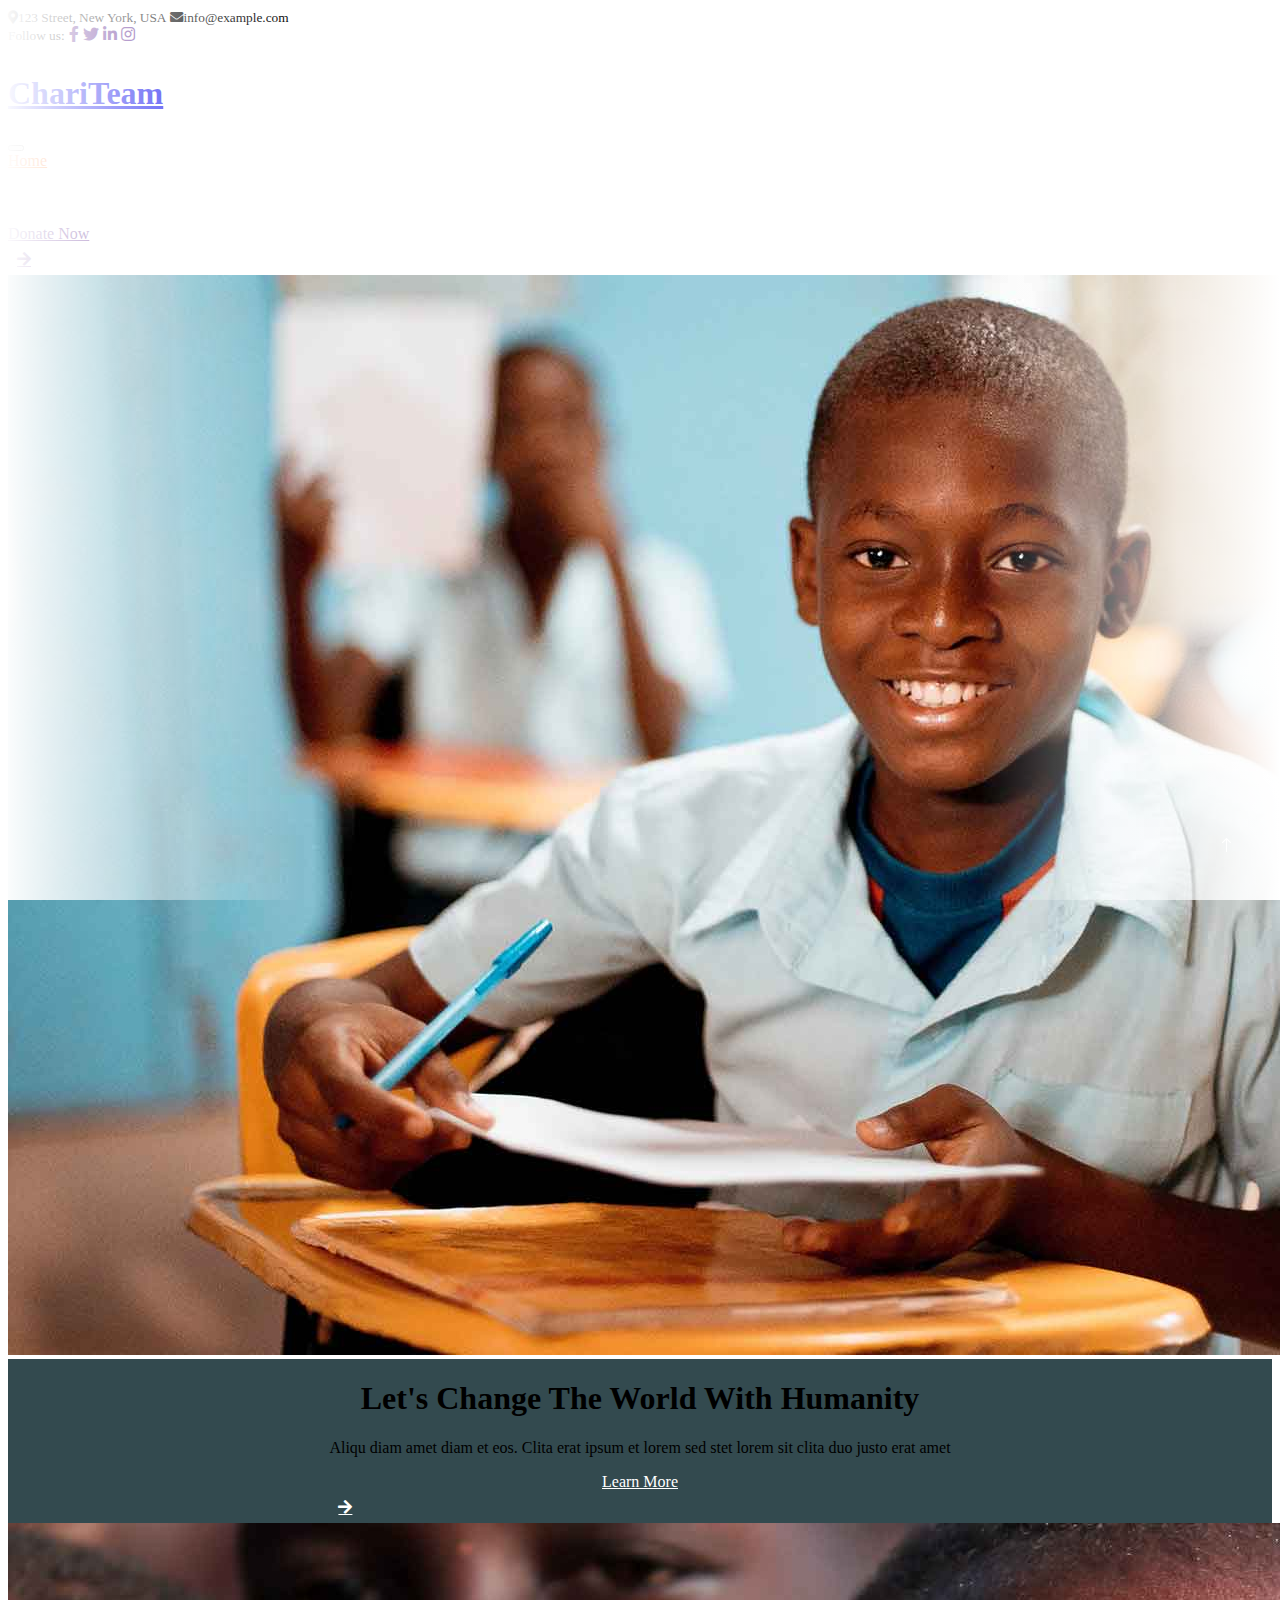
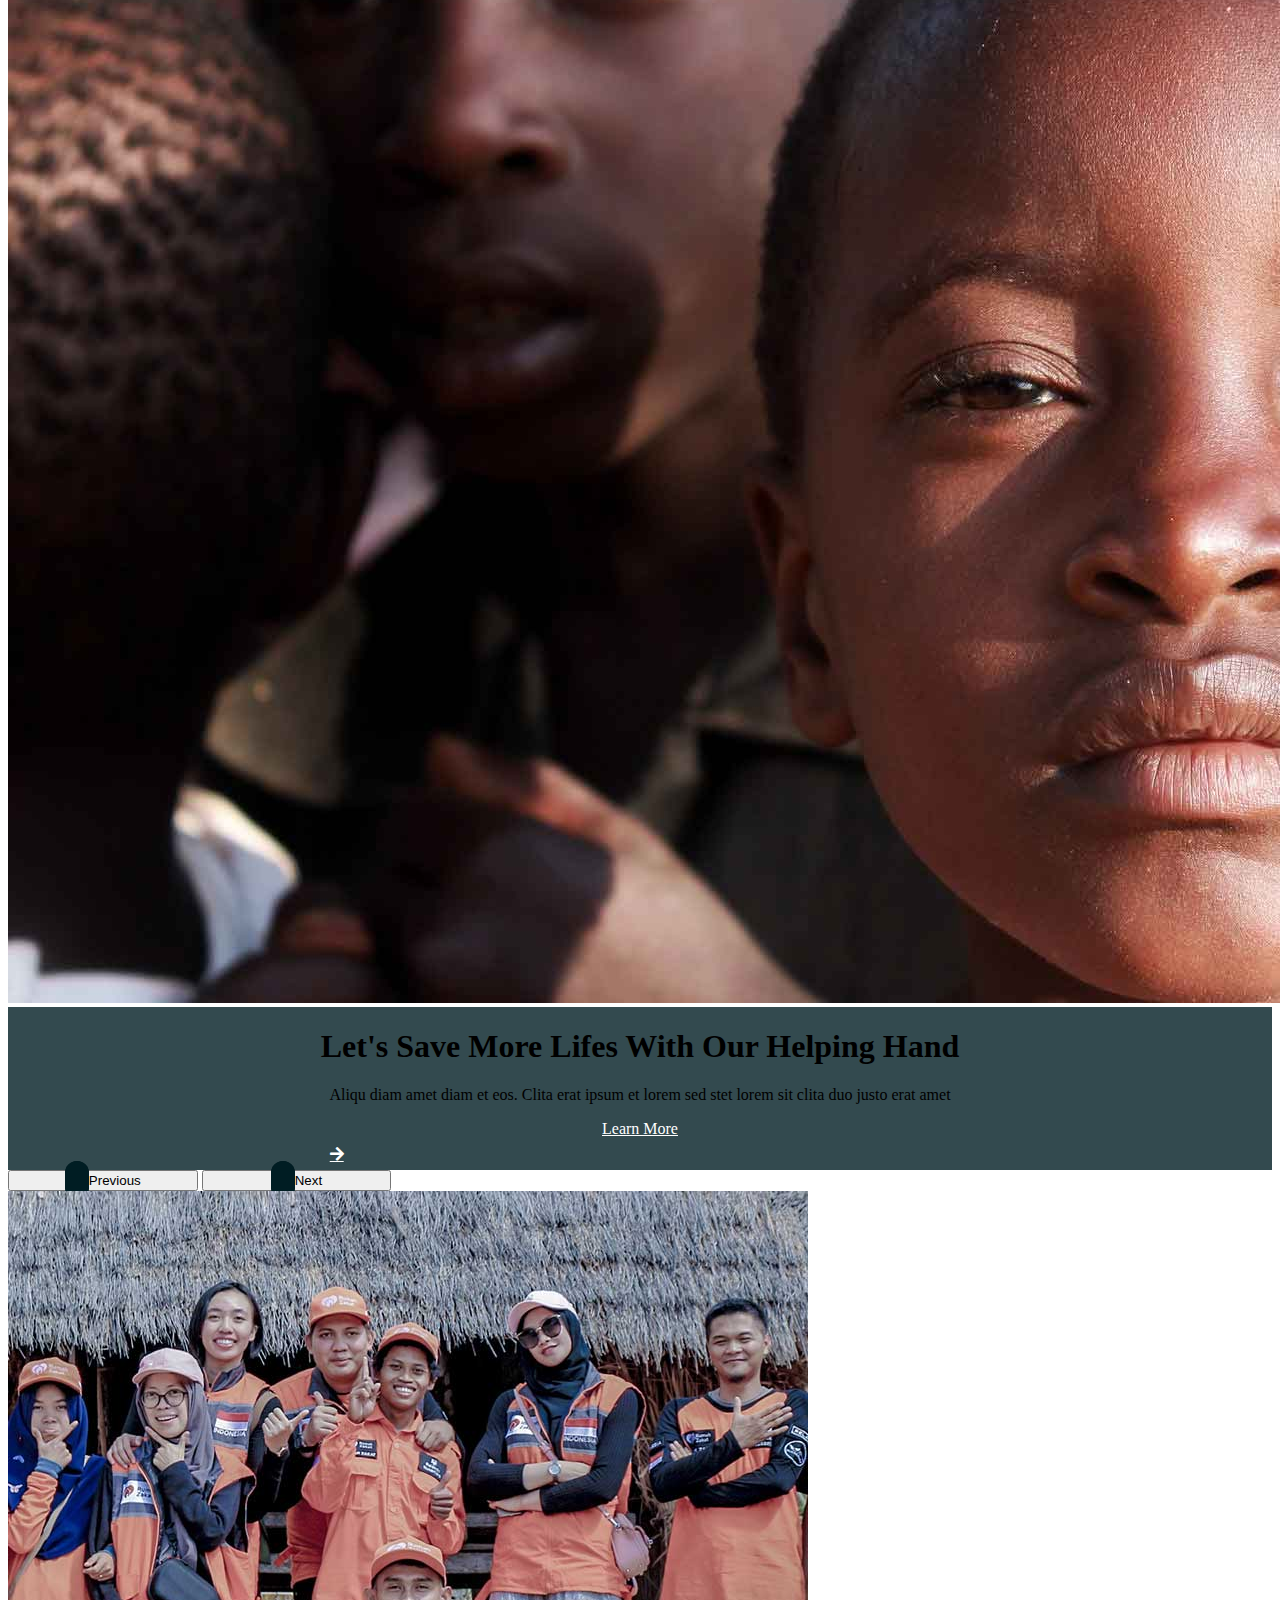
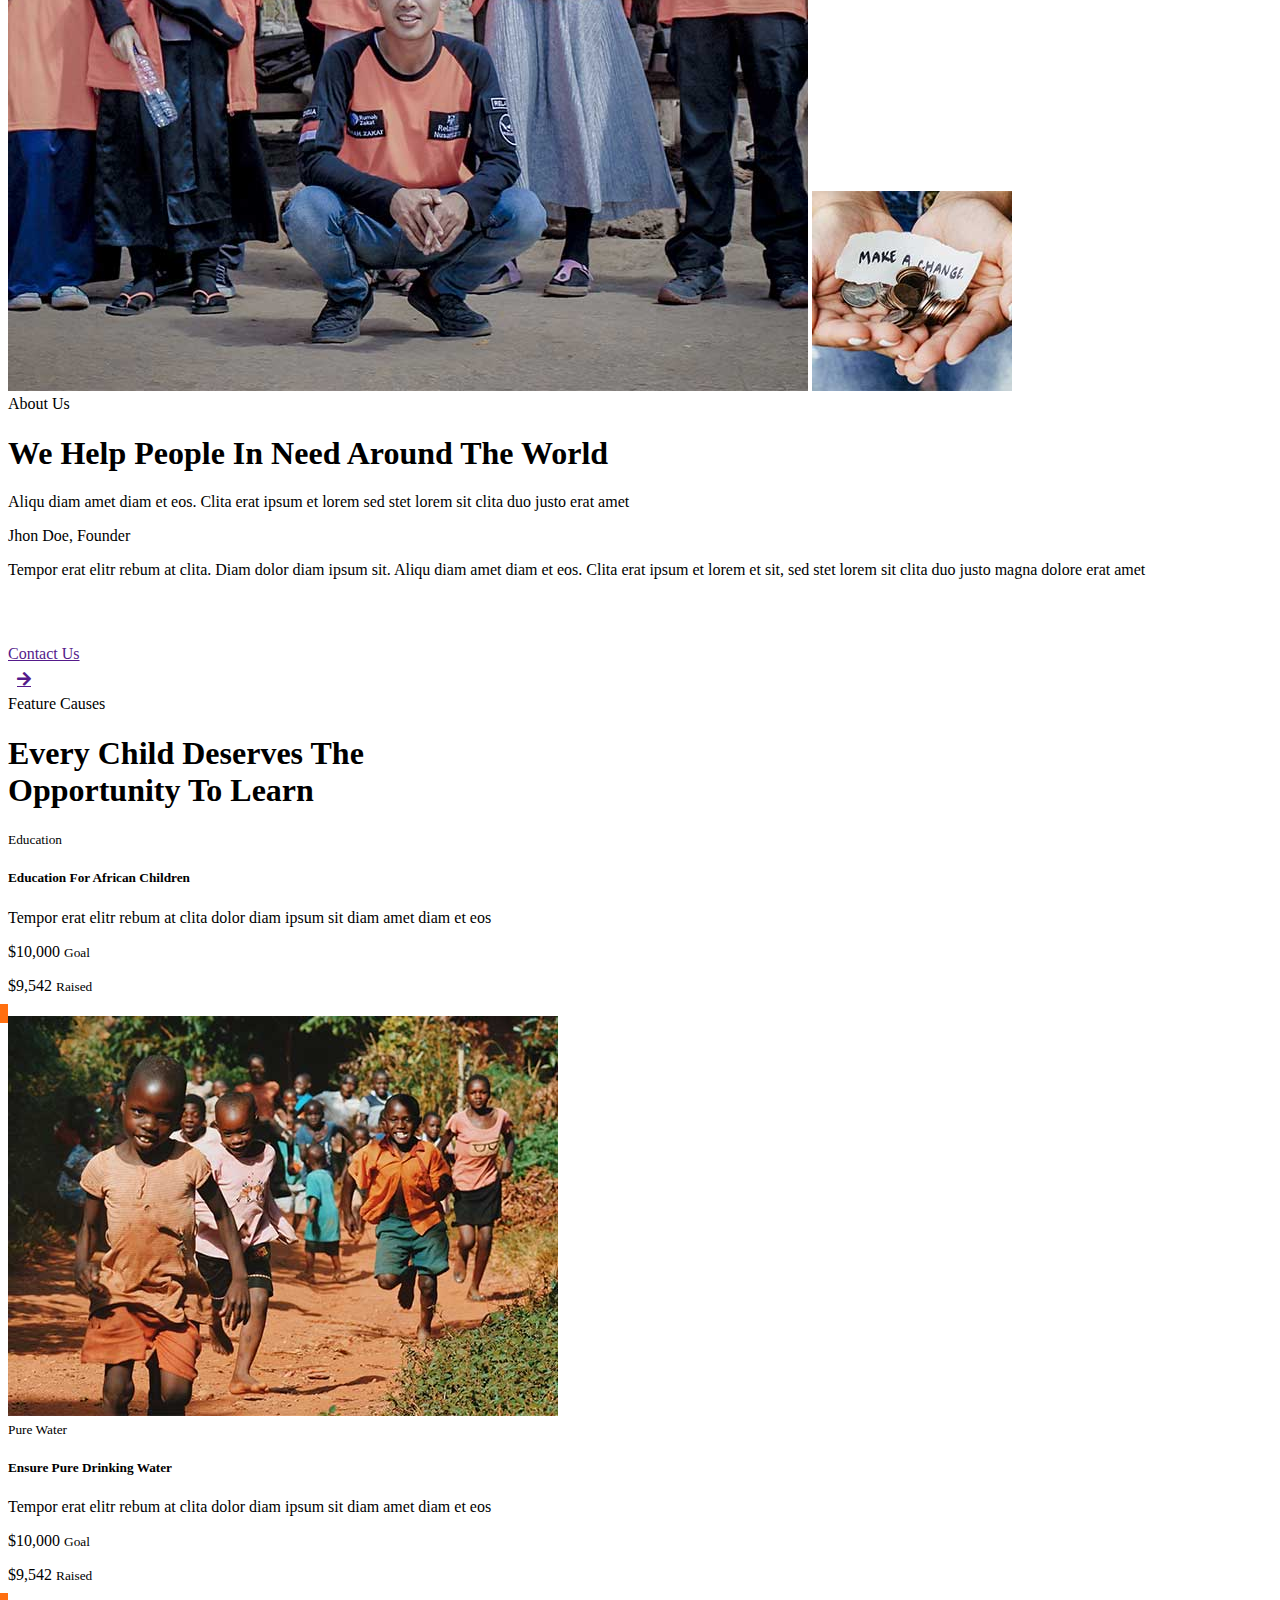
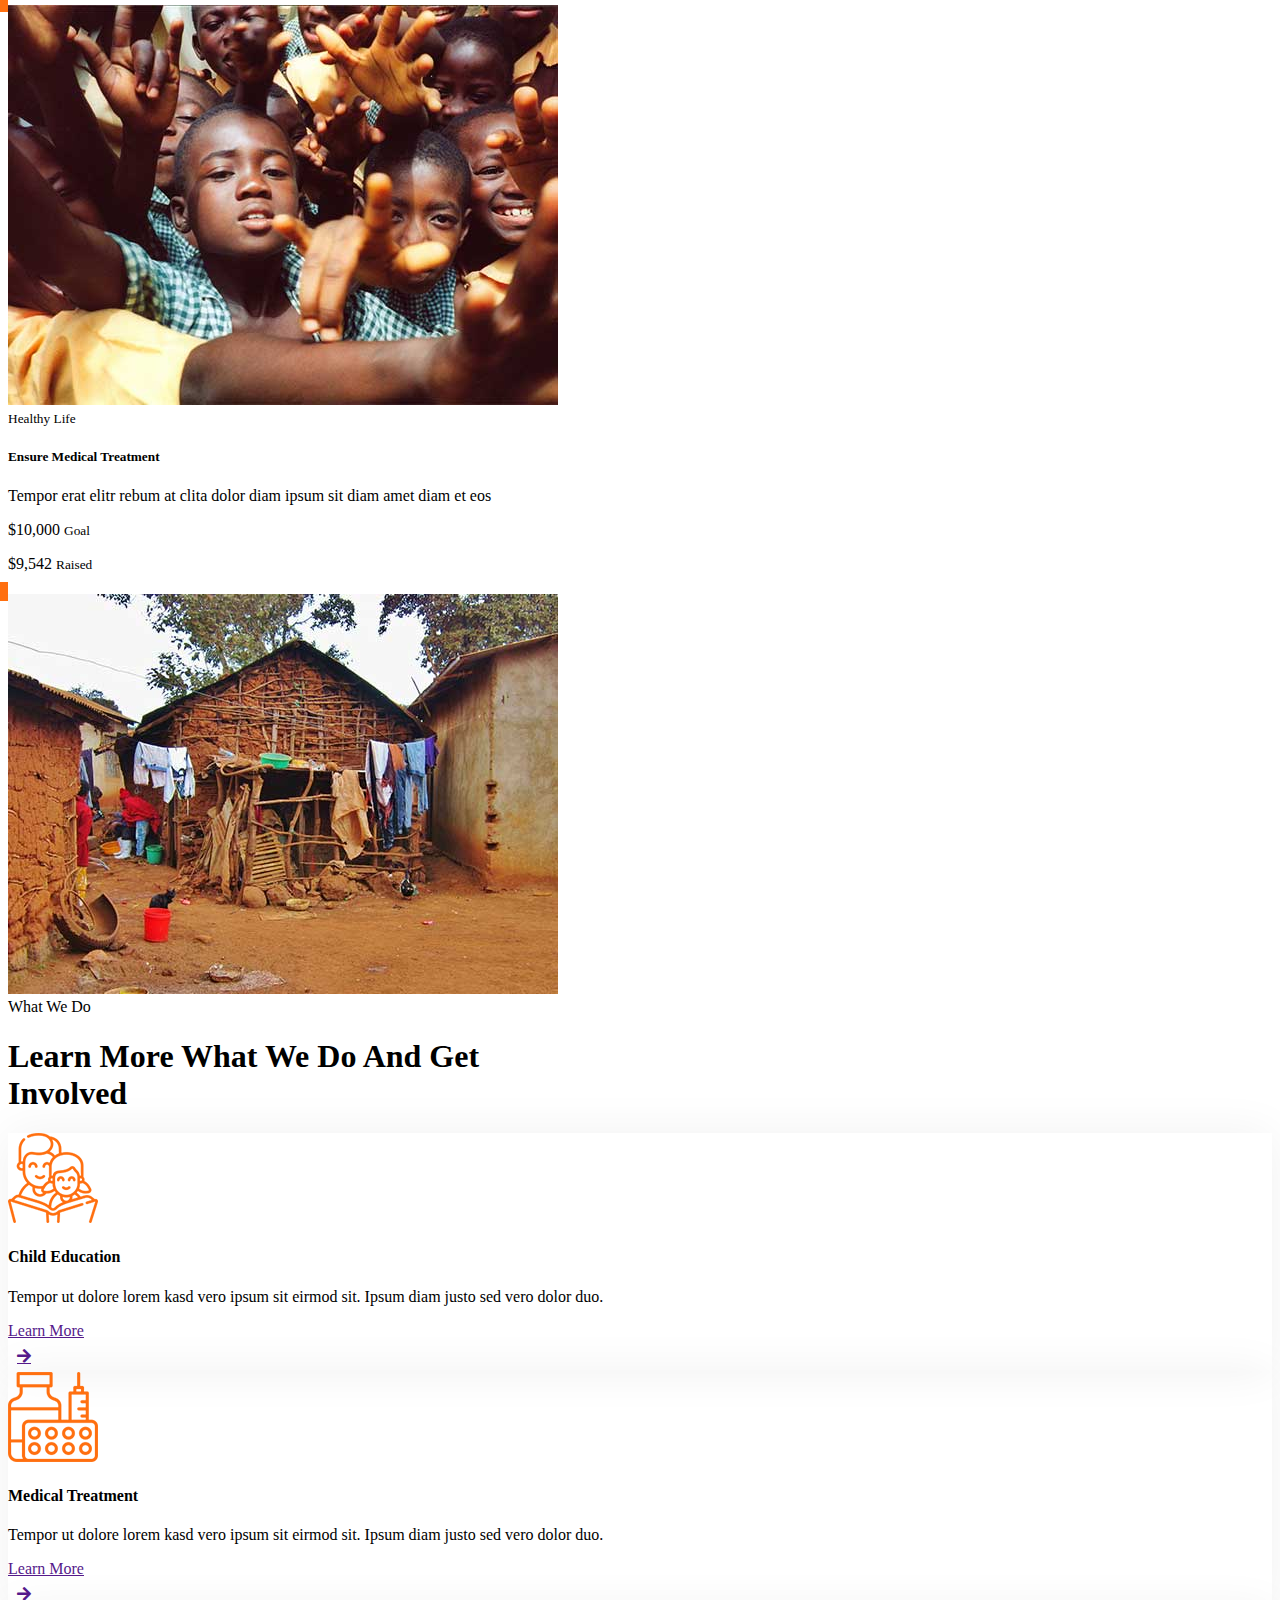
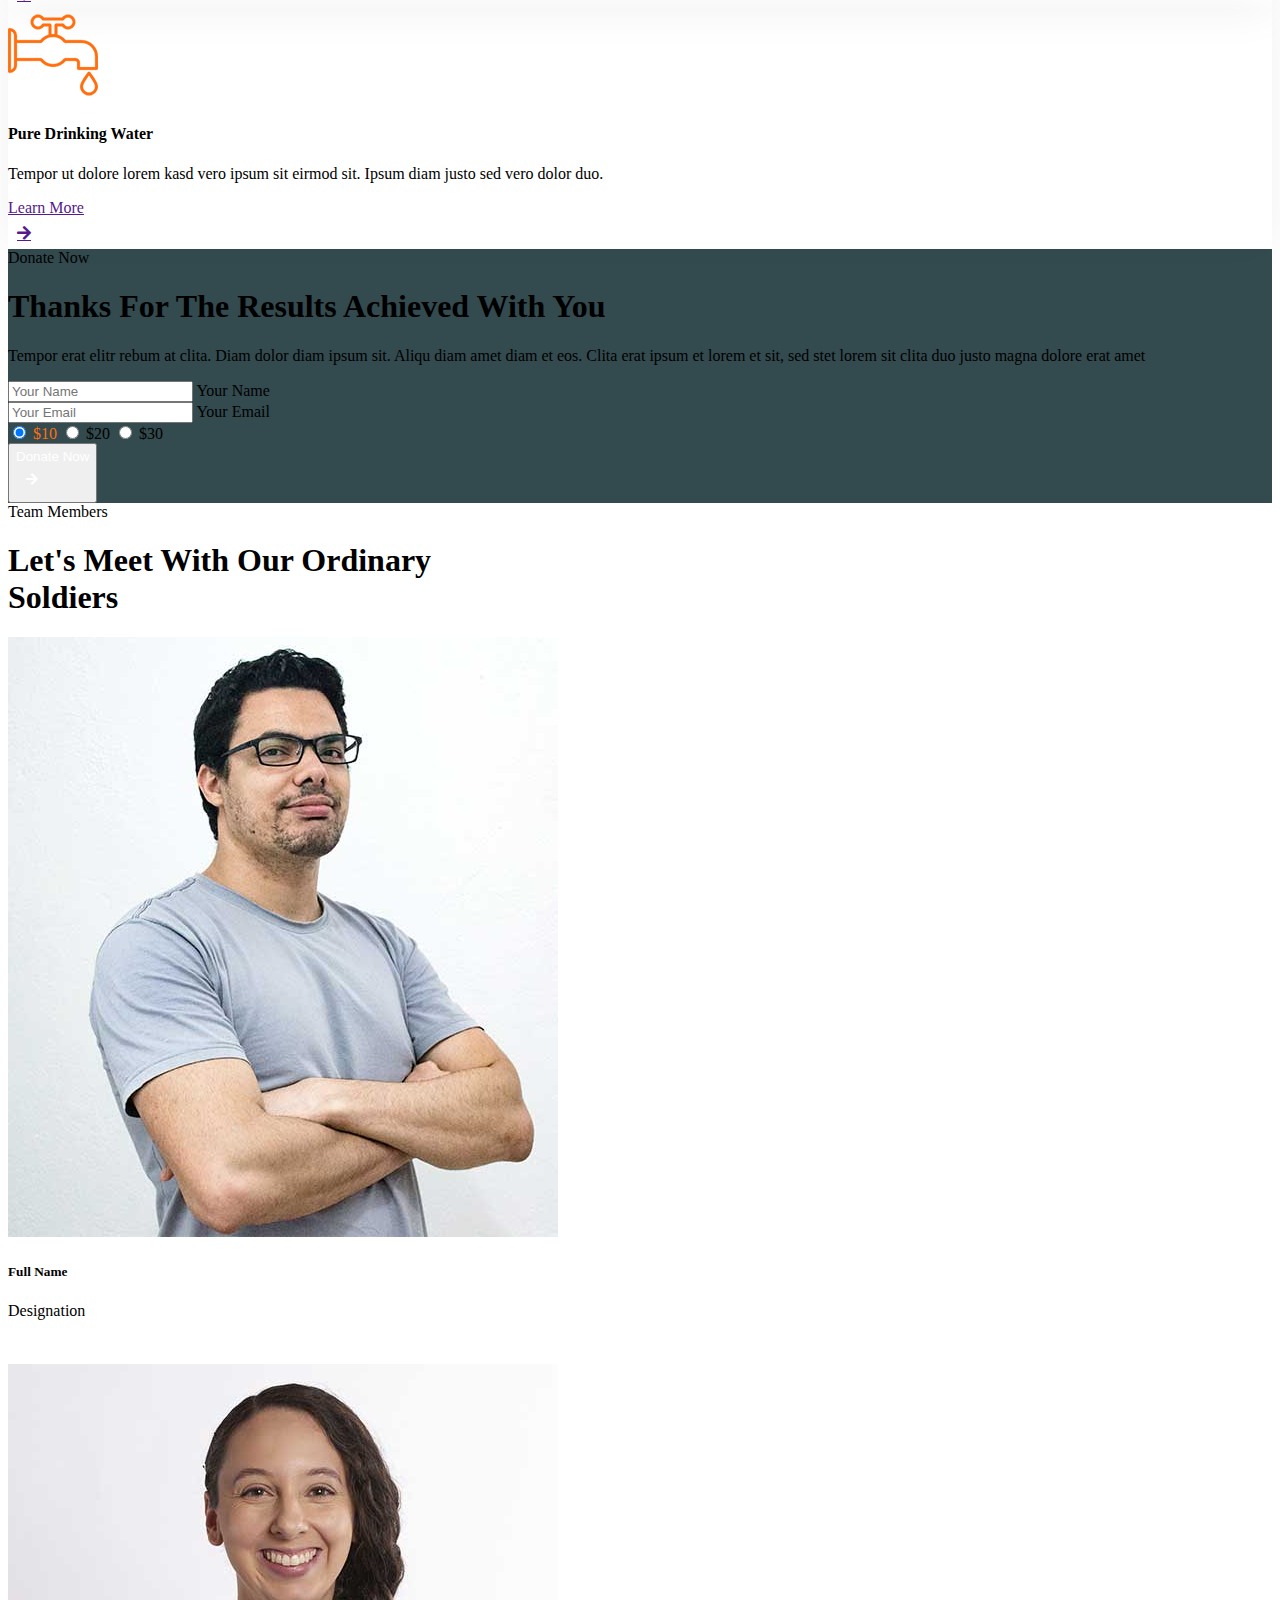
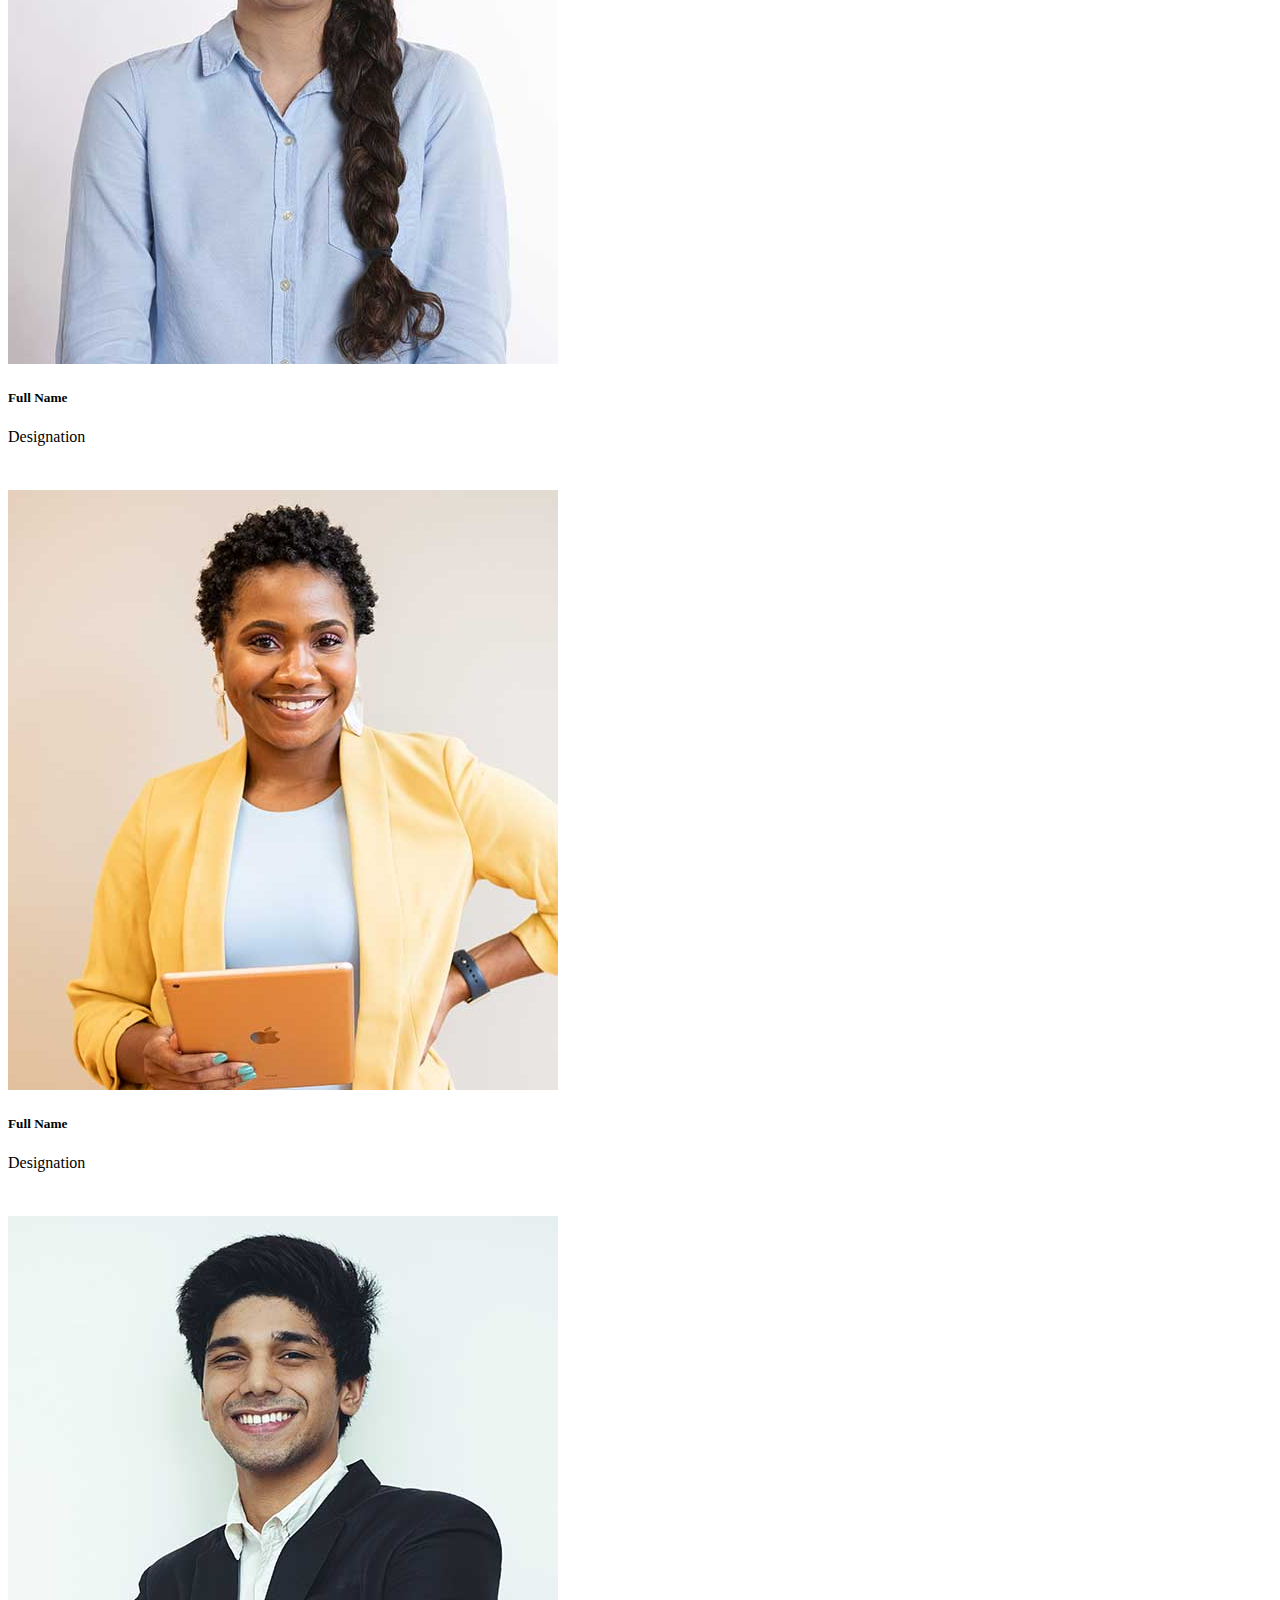
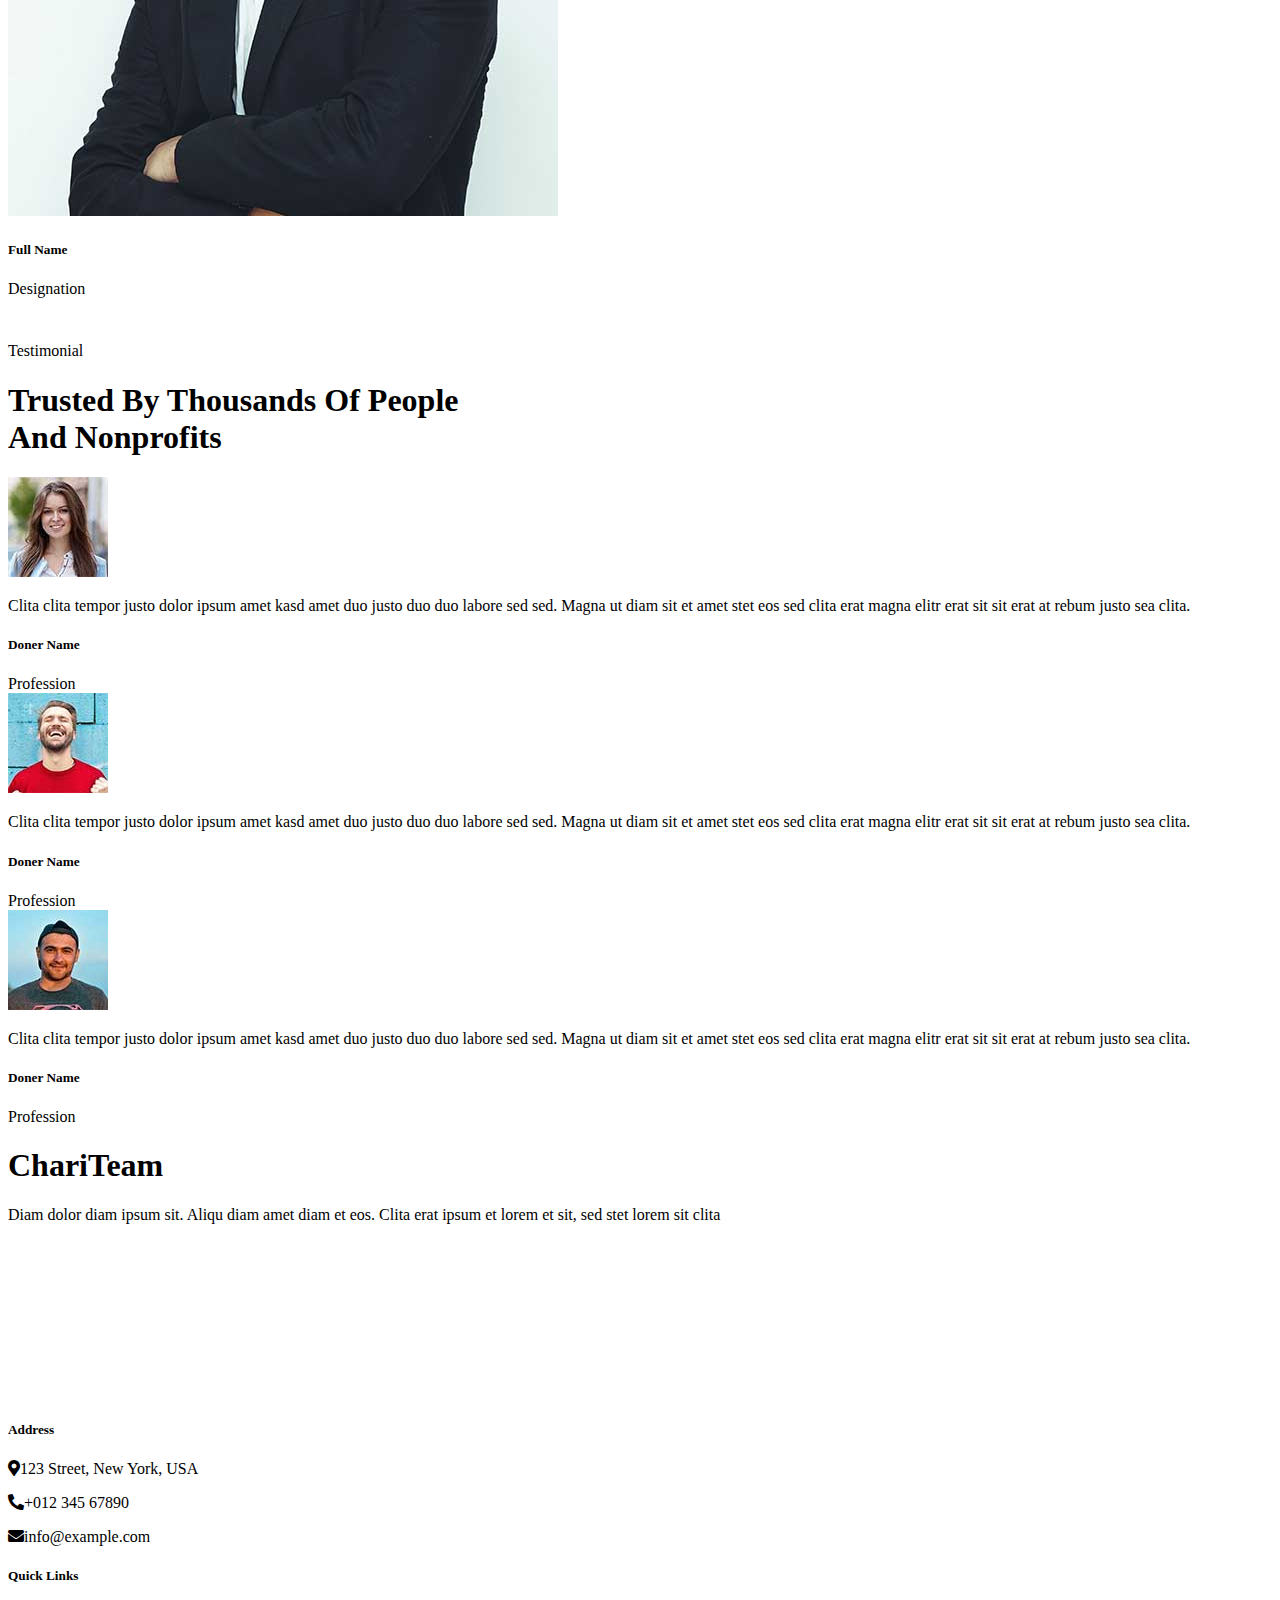
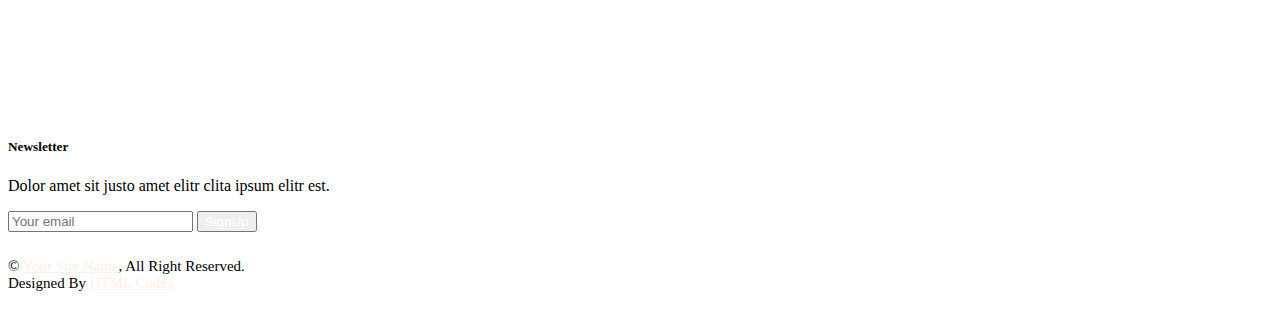
==== index.html @ 142ead4f "first commit" ====
<!DOCTYPE html>
<html lang="en">

<head>
    <meta charset="utf-8">
    <title>ChariTeam - Free Nonprofit Website Template</title>
    <meta content="width=device-width, initial-scale=1.0" name="viewport">
    <meta content="" name="keywords">
    <meta content="" name="description">

    <!-- Favicon -->
    <link href="img/favicon.ico" rel="icon">

    <!-- Google Web Fonts -->
    <link rel="preconnect" href="https://fonts.googleapis.com">
    <link rel="preconnect" href="https://fonts.gstatic.com" crossorigin>
    <link href="https://fonts.googleapis.com/css2?family=Inter:wght@400;500;600&family=Saira:wght@500;600;700&display=swap" rel="stylesheet"> 

    <!-- Icon Font Stylesheet -->
    <link href="https://cdnjs.cloudflare.com/ajax/libs/font-awesome/5.10.0/css/all.min.css" rel="stylesheet">
    <link href="https://cdn.jsdelivr.net/npm/bootstrap-icons@1.4.1/font/bootstrap-icons.css" rel="stylesheet">

    <link href="https://cdn.jsdelivr.net/npm/bootstrap@5.2.3/dist/css/bootstrap.min.css" rel="stylesheet" integrity="sha384-rbsA2VBKQhggwzxH7pPCaAqO46MgnOM80zW1RWuH61DGLwZJEdK2Kadq2F9CUG65" crossorigin="anonymous">

    <!-- Customized Bootstrap Stylesheet -->
    <link href="css/bootstrap.min.css" rel="stylesheet">

    <!-- Template Stylesheet -->
    <link href="css/style.css" rel="stylesheet">
    <!-- Animation Stylesheet -->
    <link rel="stylesheet" href="css/animation.css">
</head>

<body>
    <!-- Spinner Start -->
    <div id="spinner" class="show bg-white position-fixed translate-middle w-100 vh-100 top-50 start-50 d-flex align-items-center justify-content-center">
        <div class="spinner-grow text-primary" role="status"></div>
    </div>
    <!-- Spinner End -->


    <!-- Navbar Start -->
    <div class="container-fluid fixed-top px-0 wow fadeIn" data-wow-delay="0.1s">
        <div class="top-bar text-white-50 row gx-0 align-items-center d-none d-lg-flex">
            <div class="col-lg-6 px-5 text-start">
                <small><i class="fa fa-map-marker-alt me-2"></i>123 Street, New York, USA</small>
                <small class="ms-4"><i class="fa fa-envelope me-2"></i>info@example.com</small>
            </div>
            <div class="col-lg-6 px-5 text-end">
                <small>Follow us:</small>
                <a class="text-white-50 ms-3" href=""><i class="fab fa-facebook-f"></i></a>
                <a class="text-white-50 ms-3" href=""><i class="fab fa-twitter"></i></a>
                <a class="text-white-50 ms-3" href=""><i class="fab fa-linkedin-in"></i></a>
                <a class="text-white-50 ms-3" href=""><i class="fab fa-instagram"></i></a>
            </div>
        </div>

        <nav class="navbar navbar-expand-lg navbar-dark py-lg-0 px-lg-5 wow fadeIn" data-wow-delay="0.1s">
            <a href="index.html" class="navbar-brand ms-4 ms-lg-0">
                <h1 class="fw-bold text-primary m-0">Chari<span class="text-white">Team</span></h1>
            </a>
            <button type="button" class="navbar-toggler me-4" data-bs-toggle="collapse" data-bs-target="#navbarCollapse">
                <span class="navbar-toggler-icon"></span>
            </button>
            <div class="collapse navbar-collapse" id="navbarCollapse">
                <div class="navbar-nav ms-auto p-4 p-lg-0">
                    <a href="index.html" class="nav-item nav-link active">Home</a>
                    <a href="about.html" class="nav-item nav-link">About</a>
                    <a href="causes.html" class="nav-item nav-link">Causes</a>
                    <div class="nav-item dropdown">
                        <a href="#" class="nav-link dropdown-toggle" data-bs-toggle="dropdown">Pages</a>
                        <div class="dropdown-menu m-0">
                            <a href="service.html" class="dropdown-item">Service</a>
                            <a href="donate.html" class="dropdown-item">Donate</a>
                            <a href="team.html" class="dropdown-item">Our Team</a>
                            <a href="testimonial.html" class="dropdown-item">Testimonial</a>
                            <a href="404.html" class="dropdown-item">404 Page</a>
                        </div>
                    </div>
                    <a href="contact.html" class="nav-item nav-link">Contact</a>
                </div>
                <div class="d-none d-lg-flex ms-2">
                    <a class="btn btn-outline-primary py-2 px-3" href="">
                        Donate Now
                        <div class="d-inline-flex btn-sm-square bg-white text-primary rounded-circle ms-2">
                            <i class="fa fa-arrow-right"></i>
                        </div>
                    </a>
                </div>
            </div>
        </nav>
    </div>
    <!-- Navbar End -->


    <!-- Carousel Start -->
    <div class="container-fluid p-0 mb-5">
        <div id="header-carousel" class="carousel slide" data-bs-ride="carousel">
            <div class="carousel-inner">
                <div class="carousel-item active">
                    <img class="w-100" src="img/carousel-1.jpg" alt="Image">
                    <div class="carousel-caption">
                        <div class="container">
                            <div class="row justify-content-center">
                                <div class="col-lg-7 pt-5">
                                    <h1 class="display-4 text-white mb-3 animated slideInDown">Let's Change The World With Humanity</h1>
                                    <p class="fs-5 text-white-50 mb-5 animated slideInDown">Aliqu diam amet diam et eos. Clita erat ipsum et lorem sed stet lorem sit clita duo justo erat amet</p>
                                    <a class="btn btn-primary py-2 px-3 animated slideInDown" href="">
                                        Learn More
                                        <div class="d-inline-flex btn-sm-square bg-white text-primary rounded-circle ms-2">
                                            <i class="fa fa-arrow-right"></i>
                                        </div>
                                    </a>
                                </div>
                            </div>
                        </div>
                    </div>
                </div>
                <div class="carousel-item">
                    <img class="w-100" src="img/carousel-2.jpg" alt="Image">
                    <div class="carousel-caption">
                        <div class="container">
                            <div class="row justify-content-center">
                                <div class="col-lg-7 pt-5">
                                    <h1 class="display-4 text-white mb-3 animated slideInDown">Let's Save More Lifes With Our Helping Hand</h1>
                                    <p class="fs-5 text-white-50 mb-5 animated slideInDown">Aliqu diam amet diam et eos. Clita erat ipsum et lorem sed stet lorem sit clita duo justo erat amet</p>
                                    <a class="btn btn-primary py-2 px-3 animated slideInDown" href="">
                                        Learn More
                                        <div class="d-inline-flex btn-sm-square bg-white text-primary rounded-circle ms-2">
                                            <i class="fa fa-arrow-right"></i>
                                        </div>
                                    </a>
                                </div>
                            </div>
                        </div>
                    </div>
                </div>
            </div>
            <button class="carousel-control-prev" type="button" data-bs-target="#header-carousel"
                data-bs-slide="prev">
                <span class="carousel-control-prev-icon" aria-hidden="true"></span>
                <span class="visually-hidden">Previous</span>
            </button>
            <button class="carousel-control-next" type="button" data-bs-target="#header-carousel"
                data-bs-slide="next">
                <span class="carousel-control-next-icon" aria-hidden="true"></span>
                <span class="visually-hidden">Next</span>
            </button>
        </div>
    </div>
    <!-- Carousel End -->


    <!-- About Start -->
    <div class="container-xxl py-5">
        <div class="container">
            <div class="row g-5">
                <div class="col-lg-6 wow fadeInUp" data-wow-delay="0.1s">
                    <div class="position-relative overflow-hidden h-100" style="min-height: 400px;">
                        <img class="position-absolute w-100 h-100 pt-5 pe-5" src="img/about-1.jpg" alt="" style="object-fit: cover;">
                        <img class="position-absolute top-0 end-0 bg-white ps-2 pb-2" src="img/about-2.jpg" alt="" style="width: 200px; height: 200px;">
                    </div>
                </div>
                <div class="col-lg-6 wow fadeInUp" data-wow-delay="0.5s">
                    <div class="h-100">
                        <div class="d-inline-block rounded-pill bg-secondary text-primary py-1 px-3 mb-3">About Us</div>
                        <h1 class="display-6 mb-5">We Help People In Need Around The World</h1>
                        <div class="bg-light border-bottom border-5 border-primary rounded p-4 mb-4">
                            <p class="text-dark mb-2">Aliqu diam amet diam et eos. Clita erat ipsum et lorem sed stet lorem sit clita duo justo erat amet</p>
                            <span class="text-primary">Jhon Doe, Founder</span>
                        </div>
                        <p class="mb-5">Tempor erat elitr rebum at clita. Diam dolor diam ipsum sit. Aliqu diam amet diam et eos. Clita erat ipsum et lorem et sit, sed stet lorem sit clita duo justo magna dolore erat amet</p>
                        <a class="btn btn-primary py-2 px-3 me-3" href="">
                            Learn More
                            <div class="d-inline-flex btn-sm-square bg-white text-primary rounded-circle ms-2">
                                <i class="fa fa-arrow-right"></i>
                            </div>
                        </a>
                        <a class="btn btn-outline-primary py-2 px-3" href="">
                            Contact Us
                            <div class="d-inline-flex btn-sm-square bg-primary text-white rounded-circle ms-2">
                                <i class="fa fa-arrow-right"></i>
                            </div>
                        </a>
                    </div>
                </div>
            </div>
        </div>
    </div>
    <!-- About End -->


    <!-- Causes Start -->
    <div class="container-xxl bg-light my-5 py-5">
        <div class="container py-5">
            <div class="text-center mx-auto mb-5 wow fadeInUp" data-wow-delay="0.1s" style="max-width: 500px;">
                <div class="d-inline-block rounded-pill bg-secondary text-primary py-1 px-3 mb-3">Feature Causes</div>
                <h1 class="display-6 mb-5">Every Child Deserves The Opportunity To Learn</h1>
            </div>
            <div class="row g-4 justify-content-center">
                <div class="col-lg-4 col-md-6 wow fadeInUp" data-wow-delay="0.1s">
                    <div class="causes-item d-flex flex-column bg-white border-top border-5 border-primary rounded-top overflow-hidden h-100">
                        <div class="text-center p-4 pt-0">
                            <div class="d-inline-block bg-primary text-white rounded-bottom fs-5 pb-1 px-3 mb-4">
                                <small>Education</small>
                            </div>
                            <h5 class="mb-3">Education For African Children</h5>
                            <p>Tempor erat elitr rebum at clita dolor diam ipsum sit diam amet diam et eos</p>
                            <div class="causes-progress bg-light p-3 pt-2">
                                <div class="d-flex justify-content-between">
                                    <p class="text-dark">$10,000 <small class="text-body">Goal</small></p>
                                    <p class="text-dark">$9,542 <small class="text-body">Raised</small></p>
                                </div>
                                <div class="progress">
                                    <div class="progress-bar" role="progressbar" aria-valuenow="90" aria-valuemin="0" aria-valuemax="100">
                                        <span>90%</span>
                                    </div>
                                </div>
                            </div>
                        </div>
                        <div class="position-relative mt-auto">
                            <img class="img-fluid" src="img/courses-1.jpg" alt="">
                            <div class="causes-overlay">
                                <a class="btn btn-outline-primary" href="">
                                    Read More
                                    <div class="d-inline-flex btn-sm-square bg-primary text-white rounded-circle ms-2">
                                        <i class="fa fa-arrow-right"></i>
                                    </div>
                                </a>
                            </div>
                        </div>
                    </div>
                </div>
                <div class="col-lg-4 col-md-6 wow fadeInUp" data-wow-delay="0.3s">
                    <div class="causes-item d-flex flex-column bg-white border-top border-5 border-primary rounded-top overflow-hidden h-100">
                        <div class="text-center p-4 pt-0">
                            <div class="d-inline-block bg-primary text-white rounded-bottom fs-5 pb-1 px-3 mb-4">
                                <small>Pure Water</small>
                            </div>
                            <h5 class="mb-3">Ensure Pure Drinking Water</h5>
                            <p>Tempor erat elitr rebum at clita dolor diam ipsum sit diam amet diam et eos</p>
                            <div class="causes-progress bg-light p-3 pt-2">
                                <div class="d-flex justify-content-between">
                                    <p class="text-dark">$10,000 <small class="text-body">Goal</small></p>
                                    <p class="text-dark">$9,542 <small class="text-body">Raised</small></p>
                                </div>
                                <div class="progress">
                                    <div class="progress-bar" role="progressbar" aria-valuenow="90" aria-valuemin="0" aria-valuemax="100">
                                        <span>90%</span>
                                    </div>
                                </div>
                            </div>
                        </div>
                        <div class="position-relative mt-auto">
                            <img class="img-fluid" src="img/courses-2.jpg" alt="">
                            <div class="causes-overlay">
                                <a class="btn btn-outline-primary" href="">
                                    Read More
                                    <div class="d-inline-flex btn-sm-square bg-primary text-white rounded-circle ms-2">
                                        <i class="fa fa-arrow-right"></i>
                                    </div>
                                </a>
                            </div>
                        </div>
                    </div>
                </div>
                <div class="col-lg-4 col-md-6 wow fadeInUp" data-wow-delay="0.5s">
                    <div class="causes-item d-flex flex-column bg-white border-top border-5 border-primary rounded-top overflow-hidden h-100">
                        <div class="text-center p-4 pt-0">
                            <div class="d-inline-block bg-primary text-white rounded-bottom fs-5 pb-1 px-3 mb-4">
                                <small>Healthy Life</small>
                            </div>
                            <h5 class="mb-3">Ensure Medical Treatment</h5>
                            <p>Tempor erat elitr rebum at clita dolor diam ipsum sit diam amet diam et eos</p>
                            <div class="causes-progress bg-light p-3 pt-2">
                                <div class="d-flex justify-content-between">
                                    <p class="text-dark">$10,000 <small class="text-body">Goal</small></p>
                                    <p class="text-dark">$9,542 <small class="text-body">Raised</small></p>
                                </div>
                                <div class="progress">
                                    <div class="progress-bar" role="progressbar" aria-valuenow="90" aria-valuemin="0" aria-valuemax="100">
                                        <span>90%</span>
                                    </div>
                                </div>
                            </div>
                        </div>
                        <div class="position-relative mt-auto">
                            <img class="img-fluid" src="img/courses-3.jpg" alt="">
                            <div class="causes-overlay">
                                <a class="btn btn-outline-primary" href="">
                                    Read More
                                    <div class="d-inline-flex btn-sm-square bg-primary text-white rounded-circle ms-2">
                                        <i class="fa fa-arrow-right"></i>
                                    </div>
                                </a>
                            </div>
                        </div>
                    </div>
                </div>
            </div>
        </div>
    </div>
    <!-- Causes End -->


    <!-- Service Start -->
    <div class="container-xxl py-5">
        <div class="container">
            <div class="text-center mx-auto mb-5 wow fadeInUp" data-wow-delay="0.1s" style="max-width: 500px;">
                <div class="d-inline-block rounded-pill bg-secondary text-primary py-1 px-3 mb-3">What We Do</div>
                <h1 class="display-6 mb-5">Learn More What We Do And Get Involved</h1>
            </div>
            <div class="row g-4 justify-content-center">
                <div class="col-lg-4 col-md-6 wow fadeInUp" data-wow-delay="0.1s">
                    <div class="service-item bg-white text-center h-100 p-4 p-xl-5">
                        <img class="img-fluid mb-4" src="img/icon-1.png" alt="">
                        <h4 class="mb-3">Child Education</h4>
                        <p class="mb-4">Tempor ut dolore lorem kasd vero ipsum sit eirmod sit. Ipsum diam justo sed vero dolor duo.</p>
                        <a class="btn btn-outline-primary px-3" href="">
                            Learn More
                            <div class="d-inline-flex btn-sm-square bg-primary text-white rounded-circle ms-2">
                                <i class="fa fa-arrow-right"></i>
                            </div>
                        </a>
                    </div>
                </div>
                <div class="col-lg-4 col-md-6 wow fadeInUp" data-wow-delay="0.3s">
                    <div class="service-item bg-white text-center h-100 p-4 p-xl-5">
                        <img class="img-fluid mb-4" src="img/icon-2.png" alt="">
                        <h4 class="mb-3">Medical Treatment</h4>
                        <p class="mb-4">Tempor ut dolore lorem kasd vero ipsum sit eirmod sit. Ipsum diam justo sed vero dolor duo.</p>
                        <a class="btn btn-outline-primary px-3" href="">
                            Learn More
                            <div class="d-inline-flex btn-sm-square bg-primary text-white rounded-circle ms-2">
                                <i class="fa fa-arrow-right"></i>
                            </div>
                        </a>
                    </div>
                </div>
                <div class="col-lg-4 col-md-6 wow fadeInUp" data-wow-delay="0.5s">
                    <div class="service-item bg-white text-center h-100 p-4 p-xl-5">
                        <img class="img-fluid mb-4" src="img/icon-3.png" alt="">
                        <h4 class="mb-3">Pure Drinking Water</h4>
                        <p class="mb-4">Tempor ut dolore lorem kasd vero ipsum sit eirmod sit. Ipsum diam justo sed vero dolor duo.</p>
                        <a class="btn btn-outline-primary px-3" href="">
                            Learn More
                            <div class="d-inline-flex btn-sm-square bg-primary text-white rounded-circle ms-2">
                                <i class="fa fa-arrow-right"></i>
                            </div>
                        </a>
                    </div>
                </div>
            </div>
        </div>
    </div>
    <!-- Service End -->


    <!-- Donate Start -->
    <div class="container-fluid donate my-5 py-5" data-parallax="scroll" data-image-src="img/carousel-2.jpg">
        <div class="container py-5">
            <div class="row g-5 align-items-center">
                <div class="col-lg-6 wow fadeIn" data-wow-delay="0.1s">
                    <div class="d-inline-block rounded-pill bg-secondary text-primary py-1 px-3 mb-3">Donate Now</div>
                    <h1 class="display-6 text-white mb-5">Thanks For The Results Achieved With You</h1>
                    <p class="text-white-50 mb-0">Tempor erat elitr rebum at clita. Diam dolor diam ipsum sit. Aliqu diam amet diam et eos. Clita erat ipsum et lorem et sit, sed stet lorem sit clita duo justo magna dolore erat amet</p>
                </div>
                <div class="col-lg-6 wow fadeIn" data-wow-delay="0.5s">
                    <div class="h-100 bg-white p-5">
                        <form>
                            <div class="row g-3">
                                <div class="col-12">
                                    <div class="form-floating">
                                        <input type="text" class="form-control bg-light border-0" id="name" placeholder="Your Name">
                                        <label for="name">Your Name</label>
                                    </div>
                                </div>
                                <div class="col-12">
                                    <div class="form-floating">
                                        <input type="email" class="form-control bg-light border-0" id="email" placeholder="Your Email">
                                        <label for="email">Your Email</label>
                                    </div>
                                </div>
                                <div class="col-12">
                                    <div class="btn-group d-flex justify-content-around">
                                        <input type="radio" class="btn-check" name="btnradio" id="btnradio1" checked>
                                        <label class="btn btn-light py-3" for="btnradio1">$10</label>

                                        <input type="radio" class="btn-check" name="btnradio" id="btnradio2">
                                        <label class="btn btn-light py-3" for="btnradio2">$20</label>

                                        <input type="radio" class="btn-check" name="btnradio" id="btnradio3">
                                        <label class="btn btn-light py-3" for="btnradio3">$30</label>
                                    </div>
                                </div>
                                <div class="col-12">
                                    <button class="btn btn-primary px-5" style="height: 60px;">
                                        Donate Now
                                        <div class="d-inline-flex btn-sm-square bg-white text-primary rounded-circle ms-2">
                                            <i class="fa fa-arrow-right"></i>
                                        </div>
                                    </button>
                                </div>
                            </div>
                        </form>
                    </div>
                </div>
            </div>
        </div>
    </div>
    <!-- Donate End -->


    <!-- Team Start -->
    <div class="container-xxl py-5">
        <div class="container">
            <div class="text-center mx-auto mb-5 wow fadeInUp" data-wow-delay="0.1s" style="max-width: 500px;">
                <div class="d-inline-block rounded-pill bg-secondary text-primary py-1 px-3 mb-3">Team Members</div>
                <h1 class="display-6 mb-5">Let's Meet With Our Ordinary Soldiers</h1>
            </div>
            <div class="row g-4">
                <div class="col-lg-3 col-md-6 wow fadeInUp" data-wow-delay="0.1s">
                    <div class="team-item position-relative rounded overflow-hidden">
                        <div class="overflow-hidden">
                            <img class="img-fluid" src="img/team-1.jpg" alt="">
                        </div>
                        <div class="team-text bg-light text-center p-4">
                            <h5>Full Name</h5>
                            <p class="text-primary">Designation</p>
                            <div class="team-social text-center">
                                <a class="btn btn-square" href=""><i class="fab fa-facebook-f"></i></a>
                                <a class="btn btn-square" href=""><i class="fab fa-twitter"></i></a>
                                <a class="btn btn-square" href=""><i class="fab fa-instagram"></i></a>
                            </div>
                        </div>
                    </div>
                </div>
                <div class="col-lg-3 col-md-6 wow fadeInUp" data-wow-delay="0.3s">
                    <div class="team-item position-relative rounded overflow-hidden">
                        <div class="overflow-hidden">
                            <img class="img-fluid" src="img/team-2.jpg" alt="">
                        </div>
                        <div class="team-text bg-light text-center p-4">
                            <h5>Full Name</h5>
                            <p class="text-primary">Designation</p>
                            <div class="team-social text-center">
                                <a class="btn btn-square" href=""><i class="fab fa-facebook-f"></i></a>
                                <a class="btn btn-square" href=""><i class="fab fa-twitter"></i></a>
                                <a class="btn btn-square" href=""><i class="fab fa-instagram"></i></a>
                            </div>
                        </div>
                    </div>
                </div>
                <div class="col-lg-3 col-md-6 wow fadeInUp" data-wow-delay="0.5s">
                    <div class="team-item position-relative rounded overflow-hidden">
                        <div class="overflow-hidden">
                            <img class="img-fluid" src="img/team-3.jpg" alt="">
                        </div>
                        <div class="team-text bg-light text-center p-4">
                            <h5>Full Name</h5>
                            <p class="text-primary">Designation</p>
                            <div class="team-social text-center">
                                <a class="btn btn-square" href=""><i class="fab fa-facebook-f"></i></a>
                                <a class="btn btn-square" href=""><i class="fab fa-twitter"></i></a>
                                <a class="btn btn-square" href=""><i class="fab fa-instagram"></i></a>
                            </div>
                        </div>
                    </div>
                </div>
                <div class="col-lg-3 col-md-6 wow fadeInUp" data-wow-delay="0.7s">
                    <div class="team-item position-relative rounded overflow-hidden">
                        <div class="overflow-hidden">
                            <img class="img-fluid" src="img/team-4.jpg" alt="">
                        </div>
                        <div class="team-text bg-light text-center p-4">
                            <h5>Full Name</h5>
                            <p class="text-primary">Designation</p>
                            <div class="team-social text-center">
                                <a class="btn btn-square" href=""><i class="fab fa-facebook-f"></i></a>
                                <a class="btn btn-square" href=""><i class="fab fa-twitter"></i></a>
                                <a class="btn btn-square" href=""><i class="fab fa-instagram"></i></a>
                            </div>
                        </div>
                    </div>
                </div>
            </div>
        </div>
    </div>
    <!-- Team End -->


    <!-- Testimonial Start -->
    <div class="container-xxl py-5">
        <div class="container">
            <div class="text-center mx-auto mb-5 wow fadeInUp" data-wow-delay="0.1s" style="max-width: 500px;">
                <div class="d-inline-block rounded-pill bg-secondary text-primary py-1 px-3 mb-3">Testimonial</div>
                <h1 class="display-6 mb-5">Trusted By Thousands Of People And Nonprofits</h1>
            </div>
            <div class="owl-carousel testimonial-carousel wow fadeInUp" data-wow-delay="0.1s">
                <div class="testimonial-item text-center">
                    <img class="img-fluid bg-light rounded-circle p-2 mx-auto mb-4" src="img/testimonial-1.jpg" style="width: 100px; height: 100px;">
                    <div class="testimonial-text rounded text-center p-4">
                        <p>Clita clita tempor justo dolor ipsum amet kasd amet duo justo duo duo labore sed sed. Magna ut diam sit et amet stet eos sed clita erat magna elitr erat sit sit erat at rebum justo sea clita.</p>
                        <h5 class="mb-1">Doner Name</h5>
                        <span class="fst-italic">Profession</span>
                    </div>
                </div>
                <div class="testimonial-item text-center">
                    <img class="img-fluid bg-light rounded-circle p-2 mx-auto mb-4" src="img/testimonial-2.jpg" style="width: 100px; height: 100px;">
                    <div class="testimonial-text rounded text-center p-4">
                        <p>Clita clita tempor justo dolor ipsum amet kasd amet duo justo duo duo labore sed sed. Magna ut diam sit et amet stet eos sed clita erat magna elitr erat sit sit erat at rebum justo sea clita.</p>
                        <h5 class="mb-1">Doner Name</h5>
                        <span class="fst-italic">Profession</span>
                    </div>
                </div>
                <div class="testimonial-item text-center">
                    <img class="img-fluid bg-light rounded-circle p-2 mx-auto mb-4" src="img/testimonial-3.jpg" style="width: 100px; height: 100px;">
                    <div class="testimonial-text rounded text-center p-4">
                        <p>Clita clita tempor justo dolor ipsum amet kasd amet duo justo duo duo labore sed sed. Magna ut diam sit et amet stet eos sed clita erat magna elitr erat sit sit erat at rebum justo sea clita.</p>
                        <h5 class="mb-1">Doner Name</h5>
                        <span class="fst-italic">Profession</span>
                    </div>
                </div>
            </div>
        </div>
    </div>
    <!-- Testimonial End -->


    <!-- Footer Start -->
    <div class="container-fluid bg-dark text-white-50 footer mt-5 pt-5 wow fadeIn" data-wow-delay="0.1s">
        <div class="container py-5">
            <div class="row g-5">
                <div class="col-lg-3 col-md-6">
                    <h1 class="fw-bold text-primary mb-4">Chari<span class="text-white">Team</span></h1>
                    <p>Diam dolor diam ipsum sit. Aliqu diam amet diam et eos. Clita erat ipsum et lorem et sit, sed stet lorem sit clita</p>
                    <div class="d-flex pt-2">
                        <a class="btn btn-square me-1" href=""><i class="fab fa-twitter"></i></a>
                        <a class="btn btn-square me-1" href=""><i class="fab fa-facebook-f"></i></a>
                        <a class="btn btn-square me-1" href=""><i class="fab fa-youtube"></i></a>
                        <a class="btn btn-square me-0" href=""><i class="fab fa-linkedin-in"></i></a>
                    </div>
                </div>
                <div class="col-lg-3 col-md-6">
                    <h5 class="text-light mb-4">Address</h5>
                    <p><i class="fa fa-map-marker-alt me-3"></i>123 Street, New York, USA</p>
                    <p><i class="fa fa-phone-alt me-3"></i>+012 345 67890</p>
                    <p><i class="fa fa-envelope me-3"></i>info@example.com</p>
                </div>
                <div class="col-lg-3 col-md-6">
                    <h5 class="text-light mb-4">Quick Links</h5>
                    <a class="btn btn-link" href="">About Us</a>
                    <a class="btn btn-link" href="">Contact Us</a>
                    <a class="btn btn-link" href="">Our Services</a>
                    <a class="btn btn-link" href="">Terms & Condition</a>
                    <a class="btn btn-link" href="">Support</a>
                </div>
                <div class="col-lg-3 col-md-6">
                    <h5 class="text-light mb-4">Newsletter</h5>
                    <p>Dolor amet sit justo amet elitr clita ipsum elitr est.</p>
                    <div class="position-relative mx-auto" style="max-width: 400px;">
                        <input class="form-control bg-transparent w-100 py-3 ps-4 pe-5" type="text" placeholder="Your email">
                        <button type="button" class="btn btn-primary py-2 position-absolute top-0 end-0 mt-2 me-2">SignUp</button>
                    </div>
                </div>
            </div>
        </div>
        <div class="container-fluid copyright">
            <div class="container">
                <div class="row">
                    <div class="col-md-6 text-center text-md-start mb-3 mb-md-0">
                        &copy; <a href="#">Your Site Name</a>, All Right Reserved.
                    </div>
                    <div class="col-md-6 text-center text-md-end">
                        <!--/*** This template is free as long as you keep the footer author’s credit link/attribution link/backlink. If you'd like to use the template without the footer author’s credit link/attribution link/backlink, you can purchase the Credit Removal License from "https://htmlcodex.com/credit-removal". Thank you for your support. ***/-->
                        Designed By <a href="https://htmlcodex.com">HTML Codex</a>
                    </div>
                </div>
            </div>
        </div>
    </div>
    <!-- Footer End -->


    <!-- Back to Top -->
    <a href="#" class="btn btn-lg btn-primary btn-lg-square back-to-top"><i class="bi bi-arrow-up"></i></a>


    <!-- JavaScript Libraries -->
    
    <script src="https://cdn.jsdelivr.net/npm/bootstrap@5.0.0/dist/js/bootstrap.bundle.min.js"></script>
    <script src="lib/wow/wow.min.js"></script>
    <script src="https://cdn.jsdelivr.net/npm/bootstrap@5.2.3/dist/js/bootstrap.bundle.min.js" integrity="sha384-kenU1KFdBIe4zVF0s0G1M5b4hcpxyD9F7jL+jjXkk+Q2h455rYXK/7HAuoJl+0I4" crossorigin="anonymous"></script>
    <script src="https://cdn.jsdelivr.net/npm/@popperjs/core@2.11.6/dist/umd/popper.min.js" integrity="sha384-oBqDVmMz9ATKxIep9tiCxS/Z9fNfEXiDAYTujMAeBAsjFuCZSmKbSSUnQlmh/jp3" crossorigin="anonymous"></script>
    <script src="https://cdn.jsdelivr.net/npm/bootstrap@5.2.3/dist/js/bootstrap.min.js" integrity="sha384-cuYeSxntonz0PPNlHhBs68uyIAVpIIOZZ5JqeqvYYIcEL727kskC66kF92t6Xl2V" crossorigin="anonymous"></script>
    <script src="wow/wow.min.js"></script>
    <!-- Template Javascript -->
    <script src="js/main.js"></script>
</body>

</html>
---- css/style.css ----
/********** Template CSS **********/
:root {
    --primary: #FF6F0F;
    --secondary: #FFF0E6;
    --light: #F8F8F9;
    --dark: #001D23;
}
@media only screen and (max-width: 770px) {
   
    .nav_opc {
        opacity: 80%;
    }
}
.nvbr{
background-color: #001D23;
}
.back-to-top {
    position: fixed;
    display: none;
    right: 30px;
    bottom: 30px;
    z-index: 99;
}


/*** Spinner ***/
#spinner {
    opacity: 0;
    visibility: hidden;
    transition: opacity .5s ease-out, visibility 0s linear .5s;
    z-index: 99999;
}

#spinner.show {
    transition: opacity .5s ease-out, visibility 0s linear 0s;
    visibility: visible;
    opacity: 1;
}


/*** Button ***/
.btn {
    font-weight: 500;
    transition: .5s;
}

.btn.btn-primary,
.btn.btn-outline-primary:hover {
    color: #FFFFFF;
}

.btn.btn-primary:hover {
    color: var(--primary);
    background: transparent;
}

.btn-square {
    width: 38px;
    height: 38px;
}

.btn-sm-square {
    width: 32px;
    height: 32px;
}

.btn-lg-square {
    width: 48px;
    height: 48px;
}

.btn-square,
.btn-sm-square,
.btn-lg-square {
    padding: 0;
    display: flex;
    align-items: center;
    justify-content: center;
    font-weight: normal;
}


/*** Navbar ***/
.fixed-top {
    transition: .5s;
}

.top-bar {
    height: 45px;
    border-bottom: 1px solid rgba(255, 255, 255, .07);
}

.navbar .dropdown-toggle::after {
    border: none;
    content: "\f107";
    font-family: "Font Awesome 5 Free";
    font-weight: 900;
    vertical-align: middle;
    margin-left: 8px;
}

.navbar .navbar-nav .nav-link {
    margin-right: 30px;
    padding: 25px 0;
    color: #FFFFFF;
    font-weight: 500;
    outline: none;
}

.navbar .navbar-nav .nav-link:hover,
.navbar .navbar-nav .nav-link.active {
    color: var(--primary);
}

@media (max-width: 991.98px) {
    .navbar .navbar-nav {
        margin-top: 10px;
        border-top: 1px solid rgba(0, 0, 0, .07);
        background: var(--dark);
    }

    .navbar .navbar-nav .nav-link {
        padding: 10px 0;
    }
}

@media (min-width: 992px) {
    .navbar .nav-item .dropdown-menu {
        display: block;
        visibility: hidden;
        top: 100%;
        transform: rotateX(-75deg);
        transform-origin: 0% 0%;
        transition: .5s;
        opacity: 0;
    }

    .navbar .nav-item:hover .dropdown-menu {
        transform: rotateX(0deg);
        visibility: visible;
        transition: .5s;
        opacity: 1;
    }
}


/*** Header ***/
.carousel-caption {
    top: 0;
    left: 0;
    right: 0;
    bottom: 0;
    display: flex;
    align-items: center;
    justify-content: center;
    text-align: center;
    background: rgba(0, 29, 35, .8);
    z-index: 1;
}

.carousel-control-prev,
.carousel-control-next {
    width: 15%;
}

.carousel-control-prev-icon,
.carousel-control-next-icon {
    width: 3rem;
    height: 3rem;
    background-color: var(--dark);
    border: 12px solid var(--dark);
    border-radius: 3rem;
}

@media (max-width: 768px) {
    #header-carousel .carousel-item {
        position: relative;
        min-height: 450px;
    }
    
    #header-carousel .carousel-item img {
        position: absolute;
        width: 100%;
        height: 100%;
        object-fit: cover;
    }
}

.page-header {
    padding-top: 12rem;
    padding-bottom: 6rem;
    background: linear-gradient(rgba(0, 29, 35, .8), rgba(0, 29, 35, .8)), url(../img/carousel-1.jpg) center center no-repeat;
    background-size: cover;
}

.page-header .breadcrumb-item+.breadcrumb-item::before {
    color: #999999;
}


/*** Causes ***/
.causes-item .progress {
    height: 5px;
    border-radius: 0;
    overflow: visible;
}

.causes-item .progress .progress-bar {
    position: relative;
    overflow: visible;
    width: 0px;
    border-radius: 0;
    transition: 5s;
}

.causes-item .progress .progress-bar span {
    position: absolute;
    top: -7px;
    right: 0;
    width: 40px;
    height: 19px;
    display: flex;
    align-items: center;
    justify-content: center;
    font-size: 12px;
    background: var(--primary);
    color: #FFFFFF;
}

.causes-item .causes-overlay {
    position: absolute;
    width: 100%;
    height: 0;
    top: 0;
    left: 0;
    display: flex;
    align-items: center;
    justify-content: center;
    background: rgba(0, 0, 0, .5);
    overflow: hidden;
    opacity: 0;
    transition: .5s;
}

.causes-item:hover .causes-overlay {
    height: 100%;
    opacity: 1;
}


/*** Service ***/
.service-item {
    box-shadow: 0 0 45px rgba(0, 0, 0, .06);
}


/*** Donate ***/
.donate {
    background: rgba(0, 29, 35, .8);
}

.btn-group .btn-light:hover,
.btn-group input[type="radio"]:checked+label {
    color: var(--primary);
    border-color: var(--primary);
}


/*** Team ***/
.team-item img {
    position: relative;
    top: 0;
    transition: .5s;
}

.team-item:hover img {
    top: -30px;
}

.team-item .team-text {
    position: relative;
    height: 100px;
    transition: .5s;
}

.team-item:hover .team-text {
    margin-top: -60px;
    height: 160px;
}

.team-item .team-text .team-social {
    opacity: 0;
    transition: .5s;
}

.team-item:hover .team-text .team-social {
    opacity: 1;
}

.team-item .team-social .btn {
    display: inline-flex;
    color: var(--primary);
    background: #FFFFFF;
    border-radius: 40px;
}

.team-item .team-social .btn:hover {
    color: #FFFFFF;
    background: var(--primary);
}


/*** Testimonial ***/
.testimonial-carousel::before {
    position: absolute;
    content: "";
    top: 0;
    left: 0;
    height: 100%;
    width: 0;
    background: linear-gradient(to right, rgba(255, 255, 255, 1) 0%, rgba(255, 255, 255, 0) 100%);
    z-index: 1;
}

.testimonial-carousel::after {
    position: absolute;
    content: "";
    top: 0;
    right: 0;
    height: 100%;
    width: 0;
    background: linear-gradient(to left, rgba(255, 255, 255, 1) 0%, rgba(255, 255, 255, 0) 100%);
    z-index: 1;
}

@media (min-width: 768px) {
    .testimonial-carousel::before,
    .testimonial-carousel::after {
        width: 200px;
    }
}

@media (min-width: 992px) {
    .testimonial-carousel::before,
    .testimonial-carousel::after {
        width: 300px;
    }
}

.testimonial-carousel .owl-item .testimonial-text {
    background: var(--light);
    transform: scale(.8);
    transition: .5s;
}

.testimonial-carousel .owl-item.center .testimonial-text {
    background: var(--primary);
    transform: scale(1);
}

.testimonial-carousel .owl-item .testimonial-text *,
.testimonial-carousel .owl-item .testimonial-item img {
    transition: .5s;
}

.testimonial-carousel .owl-item.center .testimonial-text * {
    color: var(--light) !important;
}

.testimonial-carousel .owl-item.center .testimonial-item img {
    background: var(--primary) !important;
} 

.testimonial-carousel .owl-nav {
    position: absolute;
    width: 350px;
    top: 15px;
    left: 50%;
    transform: translateX(-50%);
    display: flex;
    justify-content: space-between;
    opacity: 0;
    transition: .5s;
    z-index: 1;
}

.testimonial-carousel:hover .owl-nav {
    width: 300px;
    opacity: 1;
}

.testimonial-carousel .owl-nav .owl-prev,
.testimonial-carousel .owl-nav .owl-next {
    position: relative;
    color: var(--primary);
    font-size: 45px;
    transition: .5s;
}

.testimonial-carousel .owl-nav .owl-prev:hover,
.testimonial-carousel .owl-nav .owl-next:hover {
    color: var(--dark);
}


/*** Footer ***/

.footer .btn.btn-link {
    display: block;
    margin-bottom: 5px;
    padding: 0;
    text-align: left;
    color: rgba(255,255,255,0.5);
    font-weight: normal;
    text-transform: capitalize;
    transition: .3s;
}

.footer .btn.btn-link::before {
    position: relative;
    content: "\f105";
    font-family: "Font Awesome 5 Free";
    font-weight: 900;
    color: rgba(255,255,255,0.5);
    margin-right: 10px;
}

.footer .btn.btn-link:hover {
    color: var(--light);
    letter-spacing: 1px;
    box-shadow: none;
}

.footer .btn.btn-square {
    color: rgba(255,255,255,0.5);
    border: 1px solid rgba(255,255,255,0.5);
}

.footer .btn.btn-square:hover {
    color: var(--secondary);
    border-color: var(--light);
}

.footer .copyright {
    padding: 25px 0;
    font-size: 15px;
    border-top: 1px solid rgba(256, 256, 256, .1);
}

.footer .copyright a {
    color: var(--secondary);
}

.footer .copyright a:hover {
    color: var(--primary);
}
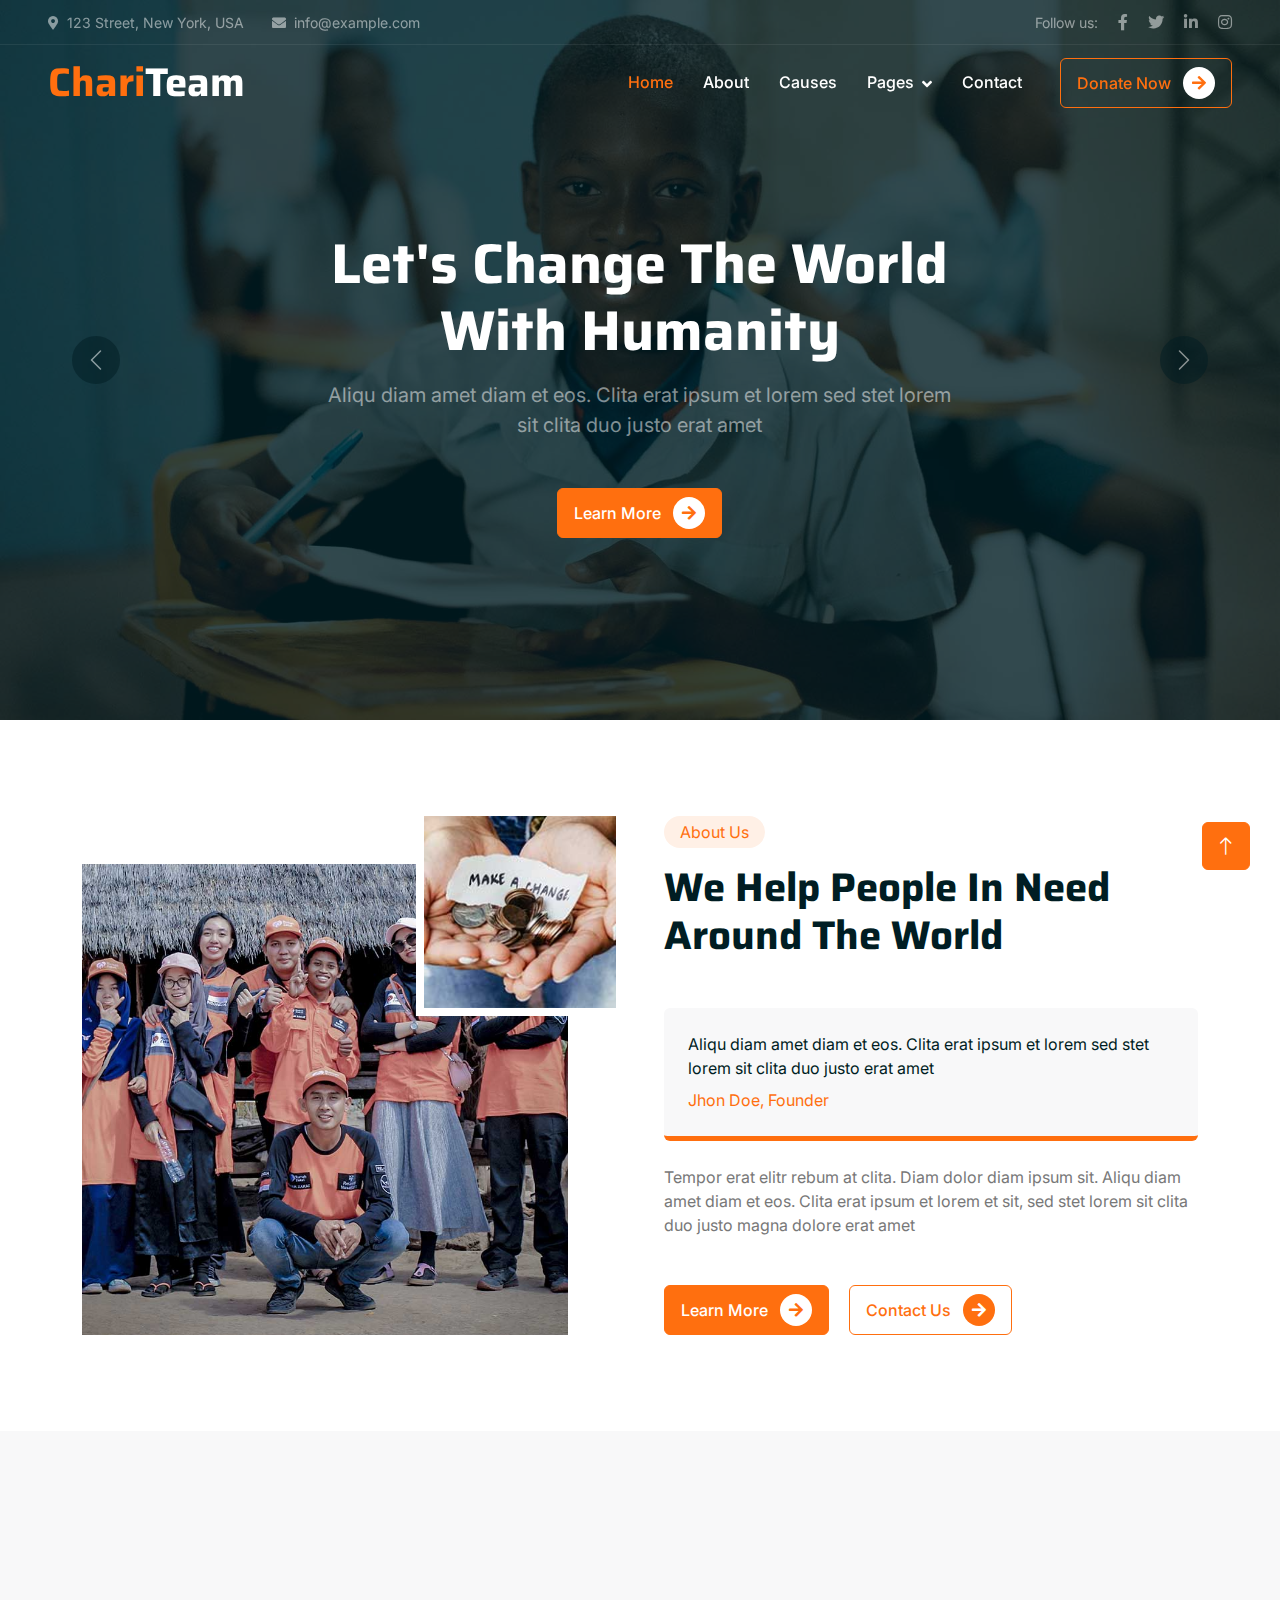
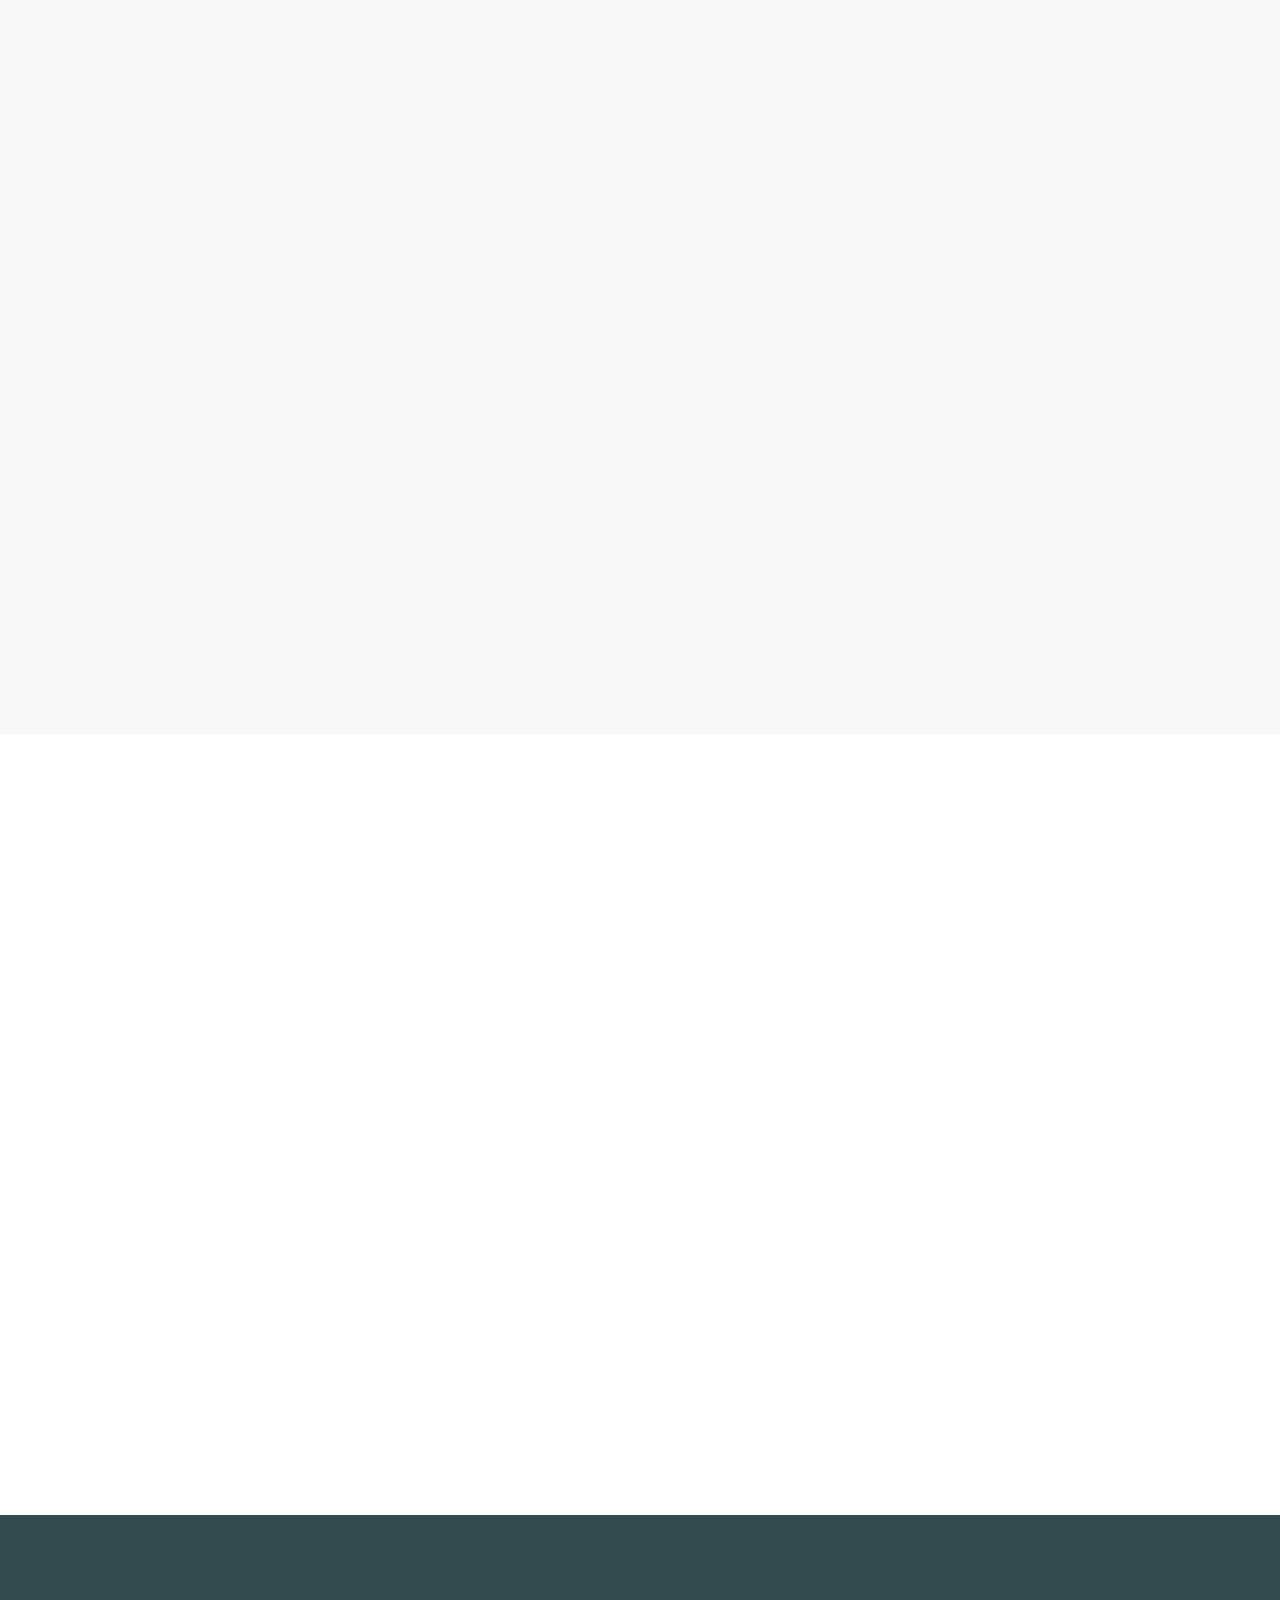
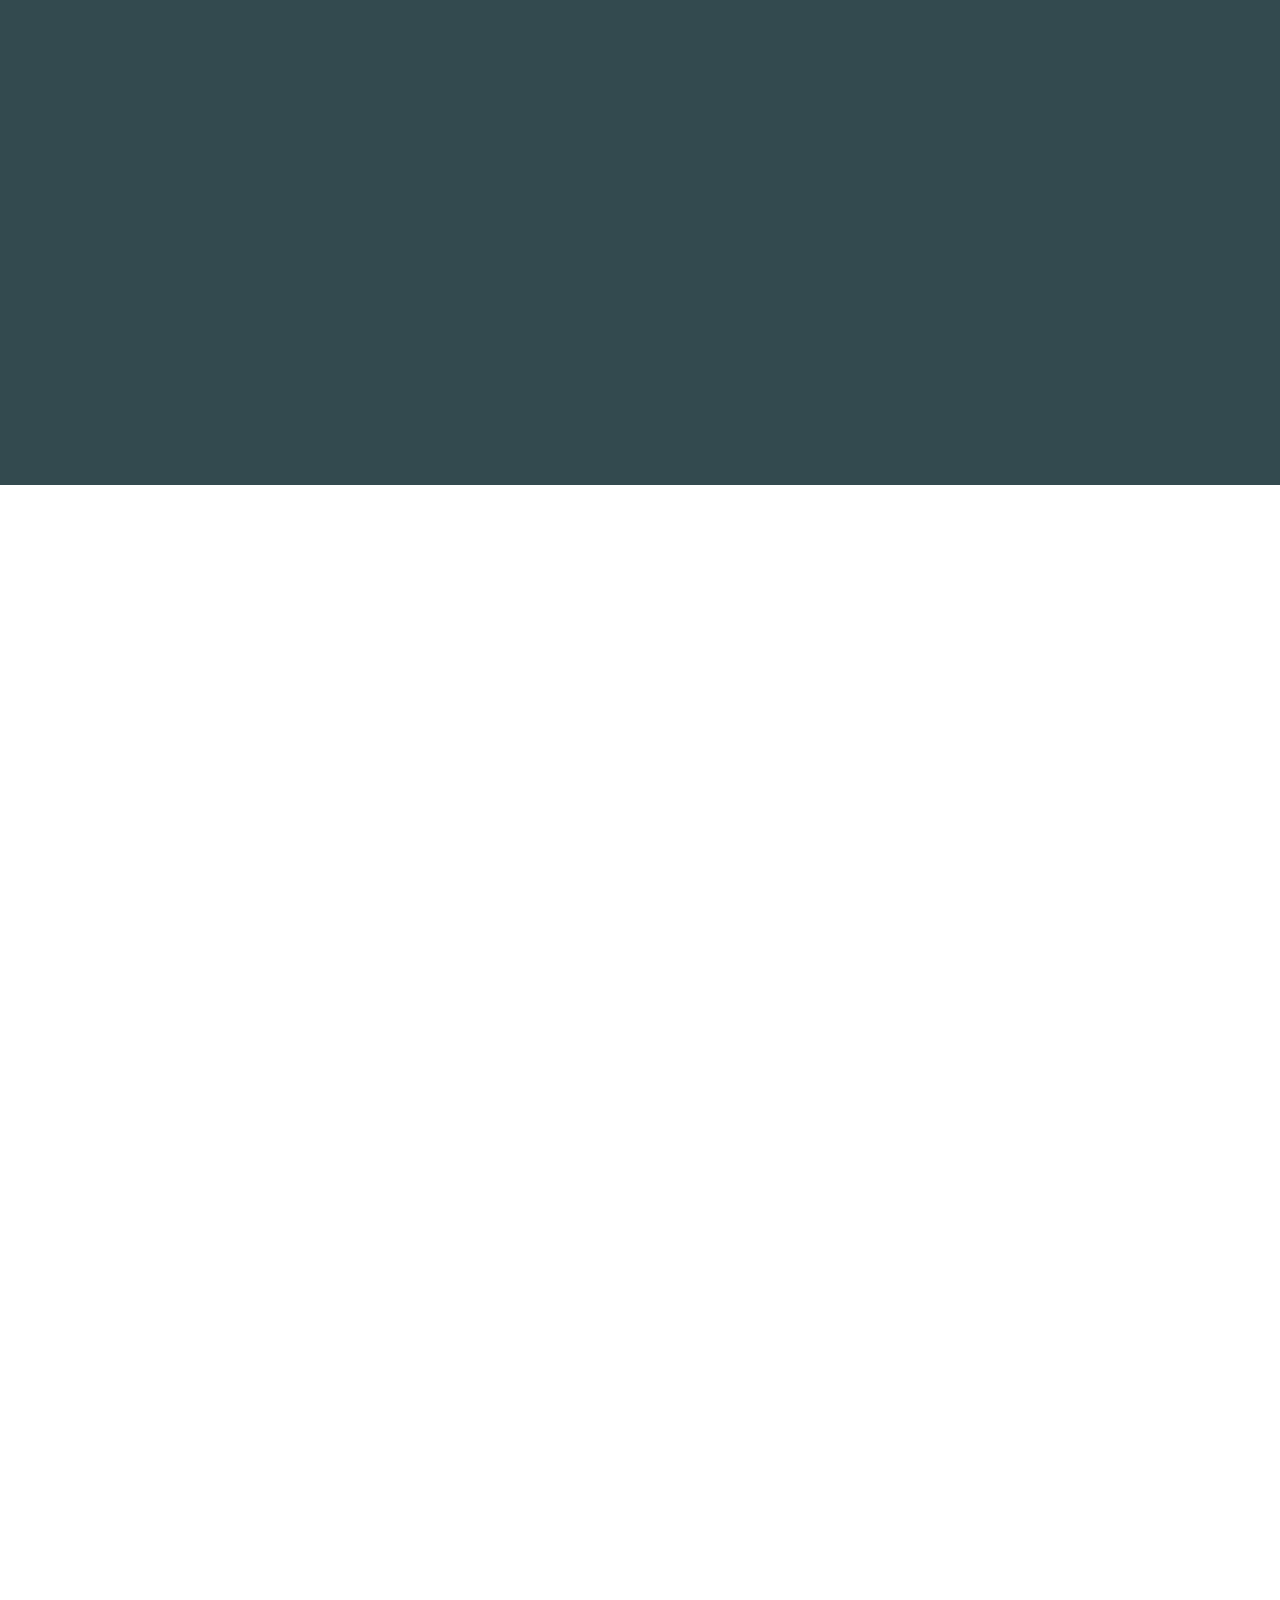
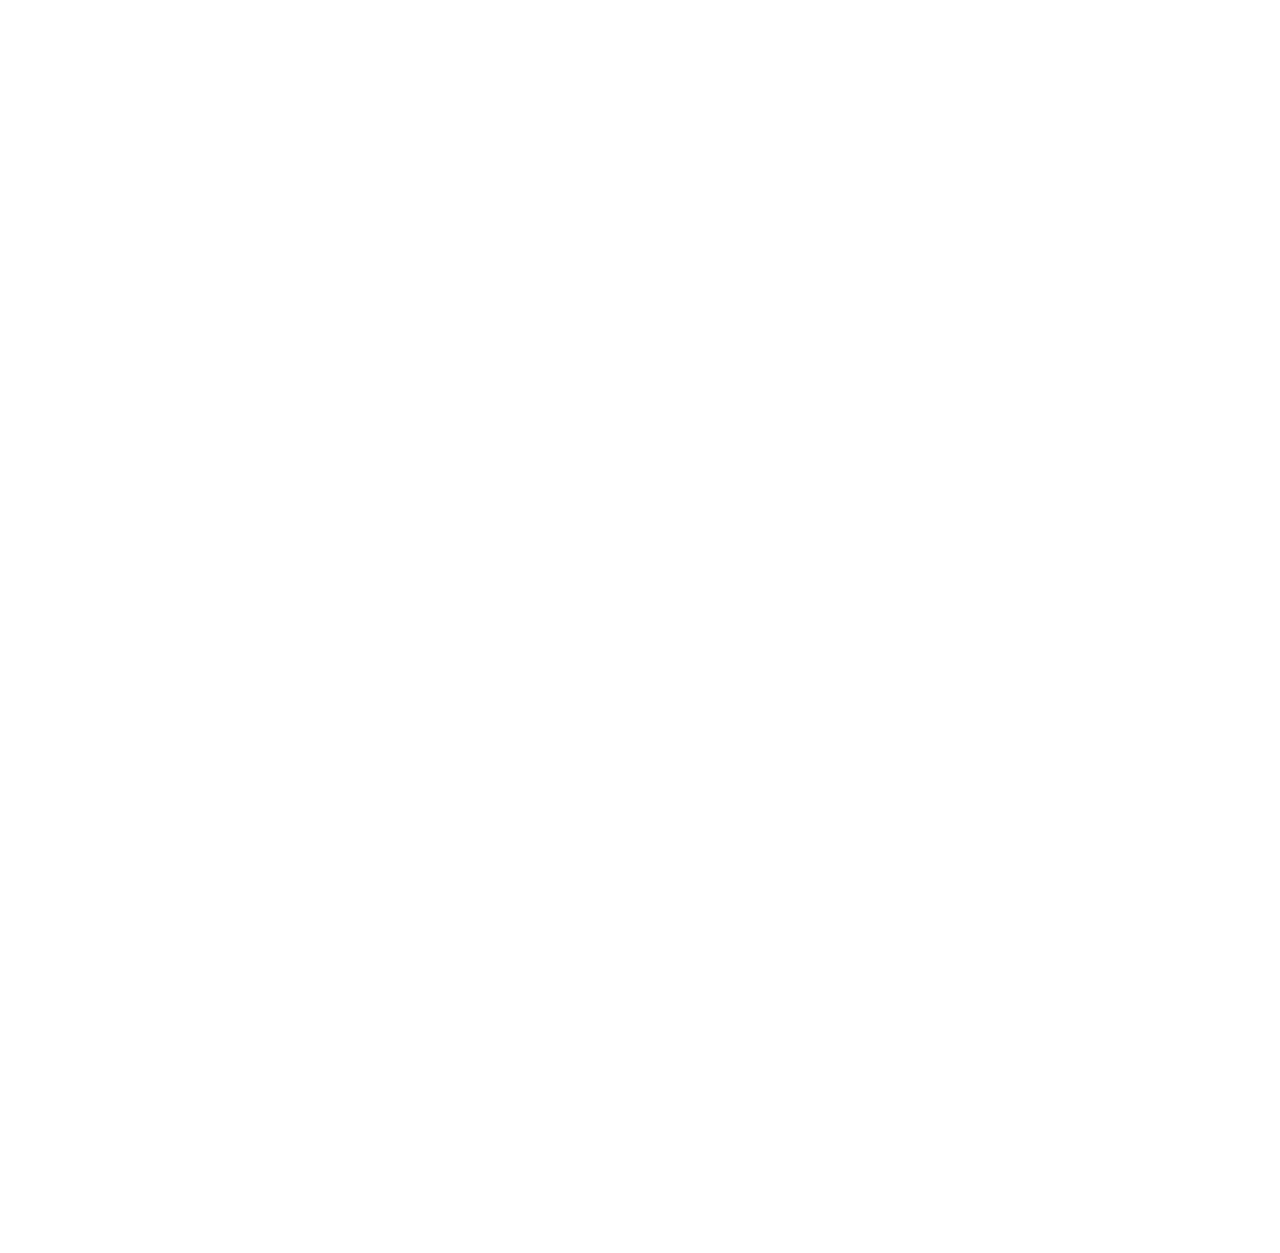
==== commit 85809beb: "donate button" ====
--- a/index.html
+++ b/index.html
@@ -80,7 +80,7 @@
                     <a href="contact.html" class="nav-item nav-link">Contact</a>
                 </div>
                 <div class="d-none d-lg-flex ms-2">
-                    <a class="btn btn-outline-primary py-2 px-3" href="">
+                    <a class="btn btn-outline-primary py-2 px-3" href="donate.html">
                         Donate Now
                         <div class="d-inline-flex btn-sm-square bg-white text-primary rounded-circle ms-2">
                             <i class="fa fa-arrow-right"></i>
--- a/css/animation.css
+++ b/css/animation.css
@@ -0,0 +1,1571 @@
+
+.animated {
+    animation-duration: 1s;
+    animation-fill-mode: both;
+  }
+  
+  .animated.infinite {
+    animation-iteration-count: infinite;
+  }
+  
+  .animated.hinge {
+    animation-duration: 2s;
+  }
+  
+  .animated.flipOutX,
+  .animated.flipOutY,
+  .animated.bounceIn,
+  .animated.bounceOut {
+    animation-duration: .75s;
+  }
+  
+  @keyframes bounce {
+    from, 20%, 53%, 80%, to {
+      animation-timing-function: cubic-bezier(0.215, 0.610, 0.355, 1.000);
+      transform: translate3d(0,0,0);
+    }
+  
+    40%, 43% {
+      animation-timing-function: cubic-bezier(0.755, 0.050, 0.855, 0.060);
+      transform: translate3d(0, -30px, 0);
+    }
+  
+    70% {
+      animation-timing-function: cubic-bezier(0.755, 0.050, 0.855, 0.060);
+      transform: translate3d(0, -15px, 0);
+    }
+  
+    90% {
+      transform: translate3d(0,-4px,0);
+    }
+  }
+  
+  .bounce {
+    animation-name: bounce;
+    transform-origin: center bottom;
+  }
+  
+  @keyframes flash {
+    from, 50%, to {
+      opacity: 1;
+    }
+  
+    25%, 75% {
+      opacity: 0;
+    }
+  }
+  
+  .flash {
+    animation-name: flash;
+  }
+  
+  /* originally authored by Nick Pettit - https://github.com/nickpettit/glide */
+  
+  @keyframes pulse {
+    from {
+      transform: scale3d(1, 1, 1);
+    }
+  
+    50% {
+      transform: scale3d(1.05, 1.05, 1.05);
+    }
+  
+    to {
+      transform: scale3d(1, 1, 1);
+    }
+  }
+  
+  .pulse {
+    animation-name: pulse;
+  }
+  
+  @keyframes rubberBand {
+    from {
+      transform: scale3d(1, 1, 1);
+    }
+  
+    30% {
+      transform: scale3d(1.25, 0.75, 1);
+    }
+  
+    40% {
+      transform: scale3d(0.75, 1.25, 1);
+    }
+  
+    50% {
+      transform: scale3d(1.15, 0.85, 1);
+    }
+  
+    65% {
+      transform: scale3d(.95, 1.05, 1);
+    }
+  
+    75% {
+      transform: scale3d(1.05, .95, 1);
+    }
+  
+    to {
+      transform: scale3d(1, 1, 1);
+    }
+  }
+  
+  .rubberBand {
+    animation-name: rubberBand;
+  }
+  
+  @keyframes shake {
+    from, to {
+      transform: translate3d(0, 0, 0);
+    }
+  
+    10%, 30%, 50%, 70%, 90% {
+      transform: translate3d(-10px, 0, 0);
+    }
+  
+    20%, 40%, 60%, 80% {
+      transform: translate3d(10px, 0, 0);
+    }
+  }
+  
+  .shake {
+    animation-name: shake;
+  }
+  
+  @keyframes headShake {
+    0% {
+      transform: translateX(0);
+    }
+  
+    6.5% {
+      transform: translateX(-6px) rotateY(-9deg);
+    }
+  
+    18.5% {
+      transform: translateX(5px) rotateY(7deg);
+    }
+  
+    31.5% {
+      transform: translateX(-3px) rotateY(-5deg);
+    }
+  
+    43.5% {
+      transform: translateX(2px) rotateY(3deg);
+    }
+  
+    50% {
+      transform: translateX(0);
+    }
+  }
+  
+  .headShake {
+    animation-timing-function: ease-in-out;
+    animation-name: headShake;
+  }
+  
+  @keyframes swing {
+    20% {
+      transform: rotate3d(0, 0, 1, 15deg);
+    }
+  
+    40% {
+      transform: rotate3d(0, 0, 1, -10deg);
+    }
+  
+    60% {
+      transform: rotate3d(0, 0, 1, 5deg);
+    }
+  
+    80% {
+      transform: rotate3d(0, 0, 1, -5deg);
+    }
+  
+    to {
+      transform: rotate3d(0, 0, 1, 0deg);
+    }
+  }
+  
+  .swing {
+    transform-origin: top center;
+    animation-name: swing;
+  }
+  
+  @keyframes tada {
+    from {
+      transform: scale3d(1, 1, 1);
+    }
+  
+    10%, 20% {
+      transform: scale3d(.9, .9, .9) rotate3d(0, 0, 1, -3deg);
+    }
+  
+    30%, 50%, 70%, 90% {
+      transform: scale3d(1.1, 1.1, 1.1) rotate3d(0, 0, 1, 3deg);
+    }
+  
+    40%, 60%, 80% {
+      transform: scale3d(1.1, 1.1, 1.1) rotate3d(0, 0, 1, -3deg);
+    }
+  
+    to {
+      transform: scale3d(1, 1, 1);
+    }
+  }
+  
+  .tada {
+    animation-name: tada;
+  }
+  
+  /* originally authored by Nick Pettit - https://github.com/nickpettit/glide */
+  
+  @keyframes wobble {
+    from {
+      transform: none;
+    }
+  
+    15% {
+      transform: translate3d(-25%, 0, 0) rotate3d(0, 0, 1, -5deg);
+    }
+  
+    30% {
+      transform: translate3d(20%, 0, 0) rotate3d(0, 0, 1, 3deg);
+    }
+  
+    45% {
+      transform: translate3d(-15%, 0, 0) rotate3d(0, 0, 1, -3deg);
+    }
+  
+    60% {
+      transform: translate3d(10%, 0, 0) rotate3d(0, 0, 1, 2deg);
+    }
+  
+    75% {
+      transform: translate3d(-5%, 0, 0) rotate3d(0, 0, 1, -1deg);
+    }
+  
+    to {
+      transform: none;
+    }
+  }
+  
+  .wobble {
+    animation-name: wobble;
+  }
+  
+  @keyframes jello {
+    from, 11.1%, to {
+      transform: none;
+    }
+  
+    22.2% {
+      transform: skewX(-12.5deg) skewY(-12.5deg);
+    }
+  
+    33.3% {
+      transform: skewX(6.25deg) skewY(6.25deg);
+    }
+  
+    44.4% {
+      transform: skewX(-3.125deg) skewY(-3.125deg);
+    }
+  
+    55.5% {
+      transform: skewX(1.5625deg) skewY(1.5625deg);
+    }
+  
+    66.6% {
+      transform: skewX(-0.78125deg) skewY(-0.78125deg);
+    }
+  
+    77.7% {
+      transform: skewX(0.390625deg) skewY(0.390625deg);
+    }
+  
+    88.8% {
+      transform: skewX(-0.1953125deg) skewY(-0.1953125deg);
+    }
+  }
+  
+  .jello {
+    animation-name: jello;
+    transform-origin: center;
+  }
+  
+  @keyframes bounceIn {
+    from, 20%, 40%, 60%, 80%, to {
+      animation-timing-function: cubic-bezier(0.215, 0.610, 0.355, 1.000);
+    }
+  
+    0% {
+      opacity: 0;
+      transform: scale3d(.3, .3, .3);
+    }
+  
+    20% {
+      transform: scale3d(1.1, 1.1, 1.1);
+    }
+  
+    40% {
+      transform: scale3d(.9, .9, .9);
+    }
+  
+    60% {
+      opacity: 1;
+      transform: scale3d(1.03, 1.03, 1.03);
+    }
+  
+    80% {
+      transform: scale3d(.97, .97, .97);
+    }
+  
+    to {
+      opacity: 1;
+      transform: scale3d(1, 1, 1);
+    }
+  }
+  
+  .bounceIn {
+    animation-name: bounceIn;
+  }
+  
+  @keyframes bounceInDown {
+    from, 60%, 75%, 90%, to {
+      animation-timing-function: cubic-bezier(0.215, 0.610, 0.355, 1.000);
+    }
+  
+    0% {
+      opacity: 0;
+      transform: translate3d(0, -3000px, 0);
+    }
+  
+    60% {
+      opacity: 1;
+      transform: translate3d(0, 25px, 0);
+    }
+  
+    75% {
+      transform: translate3d(0, -10px, 0);
+    }
+  
+    90% {
+      transform: translate3d(0, 5px, 0);
+    }
+  
+    to {
+      transform: none;
+    }
+  }
+  
+  .bounceInDown {
+    animation-name: bounceInDown;
+  }
+  
+  @keyframes bounceInLeft {
+    from, 60%, 75%, 90%, to {
+      animation-timing-function: cubic-bezier(0.215, 0.610, 0.355, 1.000);
+    }
+  
+    0% {
+      opacity: 0;
+      transform: translate3d(-3000px, 0, 0);
+    }
+  
+    60% {
+      opacity: 1;
+      transform: translate3d(25px, 0, 0);
+    }
+  
+    75% {
+      transform: translate3d(-10px, 0, 0);
+    }
+  
+    90% {
+      transform: translate3d(5px, 0, 0);
+    }
+  
+    to {
+      transform: none;
+    }
+  }
+  
+  .bounceInLeft {
+    animation-name: bounceInLeft;
+  }
+  
+  @keyframes bounceInRight {
+    from, 60%, 75%, 90%, to {
+      animation-timing-function: cubic-bezier(0.215, 0.610, 0.355, 1.000);
+    }
+  
+    from {
+      opacity: 0;
+      transform: translate3d(3000px, 0, 0);
+    }
+  
+    60% {
+      opacity: 1;
+      transform: translate3d(-25px, 0, 0);
+    }
+  
+    75% {
+      transform: translate3d(10px, 0, 0);
+    }
+  
+    90% {
+      transform: translate3d(-5px, 0, 0);
+    }
+  
+    to {
+      transform: none;
+    }
+  }
+  
+  .bounceInRight {
+    animation-name: bounceInRight;
+  }
+  
+  @keyframes bounceInUp {
+    from, 60%, 75%, 90%, to {
+      animation-timing-function: cubic-bezier(0.215, 0.610, 0.355, 1.000);
+    }
+  
+    from {
+      opacity: 0;
+      transform: translate3d(0, 3000px, 0);
+    }
+  
+    60% {
+      opacity: 1;
+      transform: translate3d(0, -20px, 0);
+    }
+  
+    75% {
+      transform: translate3d(0, 10px, 0);
+    }
+  
+    90% {
+      transform: translate3d(0, -5px, 0);
+    }
+  
+    to {
+      transform: translate3d(0, 0, 0);
+    }
+  }
+  
+  .bounceInUp {
+    animation-name: bounceInUp;
+  }
+  
+  @keyframes bounceOut {
+    20% {
+      transform: scale3d(.9, .9, .9);
+    }
+  
+    50%, 55% {
+      opacity: 1;
+      transform: scale3d(1.1, 1.1, 1.1);
+    }
+  
+    to {
+      opacity: 0;
+      transform: scale3d(.3, .3, .3);
+    }
+  }
+  
+  .bounceOut {
+    animation-name: bounceOut;
+  }
+  
+  @keyframes bounceOutDown {
+    20% {
+      transform: translate3d(0, 10px, 0);
+    }
+  
+    40%, 45% {
+      opacity: 1;
+      transform: translate3d(0, -20px, 0);
+    }
+  
+    to {
+      opacity: 0;
+      transform: translate3d(0, 2000px, 0);
+    }
+  }
+  
+  .bounceOutDown {
+    animation-name: bounceOutDown;
+  }
+  
+  @keyframes bounceOutLeft {
+    20% {
+      opacity: 1;
+      transform: translate3d(20px, 0, 0);
+    }
+  
+    to {
+      opacity: 0;
+      transform: translate3d(-2000px, 0, 0);
+    }
+  }
+  
+  .bounceOutLeft {
+    animation-name: bounceOutLeft;
+  }
+  
+  @keyframes bounceOutRight {
+    20% {
+      opacity: 1;
+      transform: translate3d(-20px, 0, 0);
+    }
+  
+    to {
+      opacity: 0;
+      transform: translate3d(2000px, 0, 0);
+    }
+  }
+  
+  .bounceOutRight {
+    animation-name: bounceOutRight;
+  }
+  
+  @keyframes bounceOutUp {
+    20% {
+      transform: translate3d(0, -10px, 0);
+    }
+  
+    40%, 45% {
+      opacity: 1;
+      transform: translate3d(0, 20px, 0);
+    }
+  
+    to {
+      opacity: 0;
+      transform: translate3d(0, -2000px, 0);
+    }
+  }
+  
+  .bounceOutUp {
+    animation-name: bounceOutUp;
+  }
+  
+  @keyframes fadeIn {
+    from {
+      opacity: 0;
+    }
+  
+    to {
+      opacity: 1;
+    }
+  }
+  
+  .fadeIn {
+    animation-name: fadeIn;
+  }
+  
+  @keyframes fadeInDown {
+    from {
+      opacity: 0;
+      transform: translate3d(0, -100%, 0);
+    }
+  
+    to {
+      opacity: 1;
+      transform: none;
+    }
+  }
+  
+  .fadeInDown {
+    animation-name: fadeInDown;
+  }
+  
+  @keyframes fadeInDownBig {
+    from {
+      opacity: 0;
+      transform: translate3d(0, -2000px, 0);
+    }
+  
+    to {
+      opacity: 1;
+      transform: none;
+    }
+  }
+  
+  .fadeInDownBig {
+    animation-name: fadeInDownBig;
+  }
+  
+  @keyframes fadeInLeft {
+    from {
+      opacity: 0;
+      transform: translate3d(-100%, 0, 0);
+    }
+  
+    to {
+      opacity: 1;
+      transform: none;
+    }
+  }
+  
+  .fadeInLeft {
+    animation-name: fadeInLeft;
+  }
+  
+  @keyframes fadeInLeftBig {
+    from {
+      opacity: 0;
+      transform: translate3d(-2000px, 0, 0);
+    }
+  
+    to {
+      opacity: 1;
+      transform: none;
+    }
+  }
+  
+  .fadeInLeftBig {
+    animation-name: fadeInLeftBig;
+  }
+  
+  @keyframes fadeInRight {
+    from {
+      opacity: 0;
+      transform: translate3d(100%, 0, 0);
+    }
+  
+    to {
+      opacity: 1;
+      transform: none;
+    }
+  }
+  
+  .fadeInRight {
+    animation-name: fadeInRight;
+  }
+  
+  @keyframes fadeInRightBig {
+    from {
+      opacity: 0;
+      transform: translate3d(2000px, 0, 0);
+    }
+  
+    to {
+      opacity: 1;
+      transform: none;
+    }
+  }
+  
+  .fadeInRightBig {
+    animation-name: fadeInRightBig;
+  }
+  
+  @keyframes fadeInUp {
+    from {
+      opacity: 0;
+      transform: translate3d(0, 100%, 0);
+    }
+  
+    to {
+      opacity: 1;
+      transform: none;
+    }
+  }
+  
+  .fadeInUp {
+    animation-name: fadeInUp;
+  }
+  
+  @keyframes fadeInUpBig {
+    from {
+      opacity: 0;
+      transform: translate3d(0, 2000px, 0);
+    }
+  
+    to {
+      opacity: 1;
+      transform: none;
+    }
+  }
+  
+  .fadeInUpBig {
+    animation-name: fadeInUpBig;
+  }
+  
+  @keyframes fadeOut {
+    from {
+      opacity: 1;
+    }
+  
+    to {
+      opacity: 0;
+    }
+  }
+  
+  .fadeOut {
+    animation-name: fadeOut;
+  }
+  
+  @keyframes fadeOutDown {
+    from {
+      opacity: 1;
+    }
+  
+    to {
+      opacity: 0;
+      transform: translate3d(0, 100%, 0);
+    }
+  }
+  
+  .fadeOutDown {
+    animation-name: fadeOutDown;
+  }
+  
+  @keyframes fadeOutDownBig {
+    from {
+      opacity: 1;
+    }
+  
+    to {
+      opacity: 0;
+      transform: translate3d(0, 2000px, 0);
+    }
+  }
+  
+  .fadeOutDownBig {
+    animation-name: fadeOutDownBig;
+  }
+  
+  @keyframes fadeOutLeft {
+    from {
+      opacity: 1;
+    }
+  
+    to {
+      opacity: 0;
+      transform: translate3d(-100%, 0, 0);
+    }
+  }
+  
+  .fadeOutLeft {
+    animation-name: fadeOutLeft;
+  }
+  
+  @keyframes fadeOutLeftBig {
+    from {
+      opacity: 1;
+    }
+  
+    to {
+      opacity: 0;
+      transform: translate3d(-2000px, 0, 0);
+    }
+  }
+  
+  .fadeOutLeftBig {
+    animation-name: fadeOutLeftBig;
+  }
+  
+  @keyframes fadeOutRight {
+    from {
+      opacity: 1;
+    }
+  
+    to {
+      opacity: 0;
+      transform: translate3d(100%, 0, 0);
+    }
+  }
+  
+  .fadeOutRight {
+    animation-name: fadeOutRight;
+  }
+  
+  @keyframes fadeOutRightBig {
+    from {
+      opacity: 1;
+    }
+  
+    to {
+      opacity: 0;
+      transform: translate3d(2000px, 0, 0);
+    }
+  }
+  
+  .fadeOutRightBig {
+    animation-name: fadeOutRightBig;
+  }
+  
+  @keyframes fadeOutUp {
+    from {
+      opacity: 1;
+    }
+  
+    to {
+      opacity: 0;
+      transform: translate3d(0, -100%, 0);
+    }
+  }
+  
+  .fadeOutUp {
+    animation-name: fadeOutUp;
+  }
+  
+  @keyframes fadeOutUpBig {
+    from {
+      opacity: 1;
+    }
+  
+    to {
+      opacity: 0;
+      transform: translate3d(0, -2000px, 0);
+    }
+  }
+  
+  .fadeOutUpBig {
+    animation-name: fadeOutUpBig;
+  }
+  
+  @keyframes flip {
+    from {
+      transform: perspective(400px) rotate3d(0, 1, 0, -360deg);
+      animation-timing-function: ease-out;
+    }
+  
+    40% {
+      transform: perspective(400px) translate3d(0, 0, 150px) rotate3d(0, 1, 0, -190deg);
+      animation-timing-function: ease-out;
+    }
+  
+    50% {
+      transform: perspective(400px) translate3d(0, 0, 150px) rotate3d(0, 1, 0, -170deg);
+      animation-timing-function: ease-in;
+    }
+  
+    80% {
+      transform: perspective(400px) scale3d(.95, .95, .95);
+      animation-timing-function: ease-in;
+    }
+  
+    to {
+      transform: perspective(400px);
+      animation-timing-function: ease-in;
+    }
+  }
+  
+  .animated.flip {
+    -webkit-backface-visibility: visible;
+    backface-visibility: visible;
+    animation-name: flip;
+  }
+  
+  @keyframes flipInX {
+    from {
+      transform: perspective(400px) rotate3d(1, 0, 0, 90deg);
+      animation-timing-function: ease-in;
+      opacity: 0;
+    }
+  
+    40% {
+      transform: perspective(400px) rotate3d(1, 0, 0, -20deg);
+      animation-timing-function: ease-in;
+    }
+  
+    60% {
+      transform: perspective(400px) rotate3d(1, 0, 0, 10deg);
+      opacity: 1;
+    }
+  
+    80% {
+      transform: perspective(400px) rotate3d(1, 0, 0, -5deg);
+    }
+  
+    to {
+      transform: perspective(400px);
+    }
+  }
+  
+  .flipInX {
+    -webkit-backface-visibility: visible !important;
+    backface-visibility: visible !important;
+    animation-name: flipInX;
+  }
+  
+  @keyframes flipInY {
+    from {
+      transform: perspective(400px) rotate3d(0, 1, 0, 90deg);
+      animation-timing-function: ease-in;
+      opacity: 0;
+    }
+  
+    40% {
+      transform: perspective(400px) rotate3d(0, 1, 0, -20deg);
+      animation-timing-function: ease-in;
+    }
+  
+    60% {
+      transform: perspective(400px) rotate3d(0, 1, 0, 10deg);
+      opacity: 1;
+    }
+  
+    80% {
+      transform: perspective(400px) rotate3d(0, 1, 0, -5deg);
+    }
+  
+    to {
+      transform: perspective(400px);
+    }
+  }
+  
+  .flipInY {
+    -webkit-backface-visibility: visible !important;
+    backface-visibility: visible !important;
+    animation-name: flipInY;
+  }
+  
+  @keyframes flipOutX {
+    from {
+      transform: perspective(400px);
+    }
+  
+    30% {
+      transform: perspective(400px) rotate3d(1, 0, 0, -20deg);
+      opacity: 1;
+    }
+  
+    to {
+      transform: perspective(400px) rotate3d(1, 0, 0, 90deg);
+      opacity: 0;
+    }
+  }
+  
+  .flipOutX {
+    animation-name: flipOutX;
+    -webkit-backface-visibility: visible !important;
+    backface-visibility: visible !important;
+  }
+  
+  @keyframes flipOutY {
+    from {
+      transform: perspective(400px);
+    }
+  
+    30% {
+      transform: perspective(400px) rotate3d(0, 1, 0, -15deg);
+      opacity: 1;
+    }
+  
+    to {
+      transform: perspective(400px) rotate3d(0, 1, 0, 90deg);
+      opacity: 0;
+    }
+  }
+  
+  .flipOutY {
+    -webkit-backface-visibility: visible !important;
+    backface-visibility: visible !important;
+    animation-name: flipOutY;
+  }
+  
+  @keyframes lightSpeedIn {
+    from {
+      transform: translate3d(100%, 0, 0) skewX(-30deg);
+      opacity: 0;
+    }
+  
+    60% {
+      transform: skewX(20deg);
+      opacity: 1;
+    }
+  
+    80% {
+      transform: skewX(-5deg);
+      opacity: 1;
+    }
+  
+    to {
+      transform: none;
+      opacity: 1;
+    }
+  }
+  
+  .lightSpeedIn {
+    animation-name: lightSpeedIn;
+    animation-timing-function: ease-out;
+  }
+  
+  @keyframes lightSpeedOut {
+    from {
+      opacity: 1;
+    }
+  
+    to {
+      transform: translate3d(100%, 0, 0) skewX(30deg);
+      opacity: 0;
+    }
+  }
+  
+  .lightSpeedOut {
+    animation-name: lightSpeedOut;
+    animation-timing-function: ease-in;
+  }
+  
+  @keyframes rotateIn {
+    from {
+      transform-origin: center;
+      transform: rotate3d(0, 0, 1, -200deg);
+      opacity: 0;
+    }
+  
+    to {
+      transform-origin: center;
+      transform: none;
+      opacity: 1;
+    }
+  }
+  
+  .rotateIn {
+    animation-name: rotateIn;
+  }
+  
+  @keyframes rotateInDownLeft {
+    from {
+      transform-origin: left bottom;
+      transform: rotate3d(0, 0, 1, -45deg);
+      opacity: 0;
+    }
+  
+    to {
+      transform-origin: left bottom;
+      transform: none;
+      opacity: 1;
+    }
+  }
+  
+  .rotateInDownLeft {
+    animation-name: rotateInDownLeft;
+  }
+  
+  @keyframes rotateInDownRight {
+    from {
+      transform-origin: right bottom;
+      transform: rotate3d(0, 0, 1, 45deg);
+      opacity: 0;
+    }
+  
+    to {
+      transform-origin: right bottom;
+      transform: none;
+      opacity: 1;
+    }
+  }
+  
+  .rotateInDownRight {
+    animation-name: rotateInDownRight;
+  }
+  
+  @keyframes rotateInUpLeft {
+    from {
+      transform-origin: left bottom;
+      transform: rotate3d(0, 0, 1, 45deg);
+      opacity: 0;
+    }
+  
+    to {
+      transform-origin: left bottom;
+      transform: none;
+      opacity: 1;
+    }
+  }
+  
+  .rotateInUpLeft {
+    animation-name: rotateInUpLeft;
+  }
+  
+  @keyframes rotateInUpRight {
+    from {
+      transform-origin: right bottom;
+      transform: rotate3d(0, 0, 1, -90deg);
+      opacity: 0;
+    }
+  
+    to {
+      transform-origin: right bottom;
+      transform: none;
+      opacity: 1;
+    }
+  }
+  
+  .rotateInUpRight {
+    animation-name: rotateInUpRight;
+  }
+  
+  @keyframes rotateOut {
+    from {
+      transform-origin: center;
+      opacity: 1;
+    }
+  
+    to {
+      transform-origin: center;
+      transform: rotate3d(0, 0, 1, 200deg);
+      opacity: 0;
+    }
+  }
+  
+  .rotateOut {
+    animation-name: rotateOut;
+  }
+  
+  @keyframes rotateOutDownLeft {
+    from {
+      transform-origin: left bottom;
+      opacity: 1;
+    }
+  
+    to {
+      transform-origin: left bottom;
+      transform: rotate3d(0, 0, 1, 45deg);
+      opacity: 0;
+    }
+  }
+  
+  .rotateOutDownLeft {
+    animation-name: rotateOutDownLeft;
+  }
+  
+  @keyframes rotateOutDownRight {
+    from {
+      transform-origin: right bottom;
+      opacity: 1;
+    }
+  
+    to {
+      transform-origin: right bottom;
+      transform: rotate3d(0, 0, 1, -45deg);
+      opacity: 0;
+    }
+  }
+  
+  .rotateOutDownRight {
+    animation-name: rotateOutDownRight;
+  }
+  
+  @keyframes rotateOutUpLeft {
+    from {
+      transform-origin: left bottom;
+      opacity: 1;
+    }
+  
+    to {
+      transform-origin: left bottom;
+      transform: rotate3d(0, 0, 1, -45deg);
+      opacity: 0;
+    }
+  }
+  
+  .rotateOutUpLeft {
+    animation-name: rotateOutUpLeft;
+  }
+  
+  @keyframes rotateOutUpRight {
+    from {
+      transform-origin: right bottom;
+      opacity: 1;
+    }
+  
+    to {
+      transform-origin: right bottom;
+      transform: rotate3d(0, 0, 1, 90deg);
+      opacity: 0;
+    }
+  }
+  
+  .rotateOutUpRight {
+    animation-name: rotateOutUpRight;
+  }
+  
+  @keyframes hinge {
+    0% {
+      transform-origin: top left;
+      animation-timing-function: ease-in-out;
+    }
+  
+    20%, 60% {
+      transform: rotate3d(0, 0, 1, 80deg);
+      transform-origin: top left;
+      animation-timing-function: ease-in-out;
+    }
+  
+    40%, 80% {
+      transform: rotate3d(0, 0, 1, 60deg);
+      transform-origin: top left;
+      animation-timing-function: ease-in-out;
+      opacity: 1;
+    }
+  
+    to {
+      transform: translate3d(0, 700px, 0);
+      opacity: 0;
+    }
+  }
+  
+  .hinge {
+    animation-name: hinge;
+  }
+  
+  @keyframes jackInTheBox {
+    from {
+      opacity: 0;
+      transform: scale(0.1) rotate(30deg);
+      transform-origin: center bottom;
+    }
+  
+    50% {
+      transform: rotate(-10deg);
+    }
+  
+    70% {
+      transform: rotate(3deg);
+    }
+  
+    to {
+      opacity: 1;
+      transform: scale(1);
+    }
+  }
+  
+  .jackInTheBox {
+    animation-name: jackInTheBox;
+  }
+  
+  /* originally authored by Nick Pettit - https://github.com/nickpettit/glide */
+  
+  @keyframes rollIn {
+    from {
+      opacity: 0;
+      transform: translate3d(-100%, 0, 0) rotate3d(0, 0, 1, -120deg);
+    }
+  
+    to {
+      opacity: 1;
+      transform: none;
+    }
+  }
+  
+  .rollIn {
+    animation-name: rollIn;
+  }
+  
+  /* originally authored by Nick Pettit - https://github.com/nickpettit/glide */
+  
+  @keyframes rollOut {
+    from {
+      opacity: 1;
+    }
+  
+    to {
+      opacity: 0;
+      transform: translate3d(100%, 0, 0) rotate3d(0, 0, 1, 120deg);
+    }
+  }
+  
+  .rollOut {
+    animation-name: rollOut;
+  }
+  
+  @keyframes zoomIn {
+    from {
+      opacity: 0;
+      transform: scale3d(.3, .3, .3);
+    }
+  
+    50% {
+      opacity: 1;
+    }
+  }
+  
+  .zoomIn {
+    animation-name: zoomIn;
+  }
+  
+  @keyframes zoomInDown {
+    from {
+      opacity: 0;
+      transform: scale3d(.1, .1, .1) translate3d(0, -1000px, 0);
+      animation-timing-function: cubic-bezier(0.550, 0.055, 0.675, 0.190);
+    }
+  
+    60% {
+      opacity: 1;
+      transform: scale3d(.475, .475, .475) translate3d(0, 60px, 0);
+      animation-timing-function: cubic-bezier(0.175, 0.885, 0.320, 1);
+    }
+  }
+  
+  .zoomInDown {
+    animation-name: zoomInDown;
+  }
+  
+  @keyframes zoomInLeft {
+    from {
+      opacity: 0;
+      transform: scale3d(.1, .1, .1) translate3d(-1000px, 0, 0);
+      animation-timing-function: cubic-bezier(0.550, 0.055, 0.675, 0.190);
+    }
+  
+    60% {
+      opacity: 1;
+      transform: scale3d(.475, .475, .475) translate3d(10px, 0, 0);
+      animation-timing-function: cubic-bezier(0.175, 0.885, 0.320, 1);
+    }
+  }
+  
+  .zoomInLeft {
+    animation-name: zoomInLeft;
+  }
+  
+  @keyframes zoomInRight {
+    from {
+      opacity: 0;
+      transform: scale3d(.1, .1, .1) translate3d(1000px, 0, 0);
+      animation-timing-function: cubic-bezier(0.550, 0.055, 0.675, 0.190);
+    }
+  
+    60% {
+      opacity: 1;
+      transform: scale3d(.475, .475, .475) translate3d(-10px, 0, 0);
+      animation-timing-function: cubic-bezier(0.175, 0.885, 0.320, 1);
+    }
+  }
+  
+  .zoomInRight {
+    animation-name: zoomInRight;
+  }
+  
+  @keyframes zoomInUp {
+    from {
+      opacity: 0;
+      transform: scale3d(.1, .1, .1) translate3d(0, 1000px, 0);
+      animation-timing-function: cubic-bezier(0.550, 0.055, 0.675, 0.190);
+    }
+  
+    60% {
+      opacity: 1;
+      transform: scale3d(.475, .475, .475) translate3d(0, -60px, 0);
+      animation-timing-function: cubic-bezier(0.175, 0.885, 0.320, 1);
+    }
+  }
+  
+  .zoomInUp {
+    animation-name: zoomInUp;
+  }
+  
+  @keyframes zoomOut {
+    from {
+      opacity: 1;
+    }
+  
+    50% {
+      opacity: 0;
+      transform: scale3d(.3, .3, .3);
+    }
+  
+    to {
+      opacity: 0;
+    }
+  }
+  
+  .zoomOut {
+    animation-name: zoomOut;
+  }
+  
+  @keyframes zoomOutDown {
+    40% {
+      opacity: 1;
+      transform: scale3d(.475, .475, .475) translate3d(0, -60px, 0);
+      animation-timing-function: cubic-bezier(0.550, 0.055, 0.675, 0.190);
+    }
+  
+    to {
+      opacity: 0;
+      transform: scale3d(.1, .1, .1) translate3d(0, 2000px, 0);
+      transform-origin: center bottom;
+      animation-timing-function: cubic-bezier(0.175, 0.885, 0.320, 1);
+    }
+  }
+  
+  .zoomOutDown {
+    animation-name: zoomOutDown;
+  }
+  
+  @keyframes zoomOutLeft {
+    40% {
+      opacity: 1;
+      transform: scale3d(.475, .475, .475) translate3d(42px, 0, 0);
+    }
+  
+    to {
+      opacity: 0;
+      transform: scale(.1) translate3d(-2000px, 0, 0);
+      transform-origin: left center;
+    }
+  }
+  
+  .zoomOutLeft {
+    animation-name: zoomOutLeft;
+  }
+  
+  @keyframes zoomOutRight {
+    40% {
+      opacity: 1;
+      transform: scale3d(.475, .475, .475) translate3d(-42px, 0, 0);
+    }
+  
+    to {
+      opacity: 0;
+      transform: scale(.1) translate3d(2000px, 0, 0);
+      transform-origin: right center;
+    }
+  }
+  
+  .zoomOutRight {
+    animation-name: zoomOutRight;
+  }
+  
+  @keyframes zoomOutUp {
+    40% {
+      opacity: 1;
+      transform: scale3d(.475, .475, .475) translate3d(0, 60px, 0);
+      animation-timing-function: cubic-bezier(0.550, 0.055, 0.675, 0.190);
+    }
+  
+    to {
+      opacity: 0;
+      transform: scale3d(.1, .1, .1) translate3d(0, -2000px, 0);
+      transform-origin: center bottom;
+      animation-timing-function: cubic-bezier(0.175, 0.885, 0.320, 1);
+    }
+  }
+  
+  .zoomOutUp {
+    animation-name: zoomOutUp;
+  }
+  
+  @keyframes slideInDown {
+    from {
+      transform: translate3d(0, -100%, 0);
+      visibility: visible;
+    }
+  
+    to {
+      transform: translate3d(0, 0, 0);
+    }
+  }
+  
+  .slideInDown {
+    animation-name: slideInDown;
+  }
+  
+  @keyframes slideInLeft {
+    from {
+      transform: translate3d(-100%, 0, 0);
+      visibility: visible;
+    }
+  
+    to {
+      transform: translate3d(0, 0, 0);
+    }
+  }
+  
+  .slideInLeft {
+    animation-name: slideInLeft;
+  }
+  
+  @keyframes slideInRight {
+    from {
+      transform: translate3d(100%, 0, 0);
+      visibility: visible;
+    }
+  
+    to {
+      transform: translate3d(0, 0, 0);
+    }
+  }
+  
+  .slideInRight {
+    animation-name: slideInRight;
+  }
+  
+  @keyframes slideInUp {
+    from {
+      transform: translate3d(0, 100%, 0);
+      visibility: visible;
+    }
+  
+    to {
+      transform: translate3d(0, 0, 0);
+    }
+  }
+  
+  .slideInUp {
+    animation-name: slideInUp;
+  }
+  
+  @keyframes slideOutDown {
+    from {
+      transform: translate3d(0, 0, 0);
+    }
+  
+    to {
+      visibility: hidden;
+      transform: translate3d(0, 100%, 0);
+    }
+  }
+  
+  .slideOutDown {
+    animation-name: slideOutDown;
+  }
+  
+  @keyframes slideOutLeft {
+    from {
+      transform: translate3d(0, 0, 0);
+    }
+  
+    to {
+      visibility: hidden;
+      transform: translate3d(-100%, 0, 0);
+    }
+  }
+  
+  .slideOutLeft {
+    animation-name: slideOutLeft;
+  }
+  
+  @keyframes slideOutRight {
+    from {
+      transform: translate3d(0, 0, 0);
+    }
+  
+    to {
+      visibility: hidden;
+      transform: translate3d(100%, 0, 0);
+    }
+  }
+  
+  .slideOutRight {
+    animation-name: slideOutRight;
+  }
+  
+  @keyframes slideOutUp {
+    from {
+      transform: translate3d(0, 0, 0);
+    }
+  
+    to {
+      visibility: hidden;
+      transform: translate3d(0, -100%, 0);
+    }
+  }
+  
+  .slideOutUp {
+    animation-name: slideOutUp;
+  }
+  